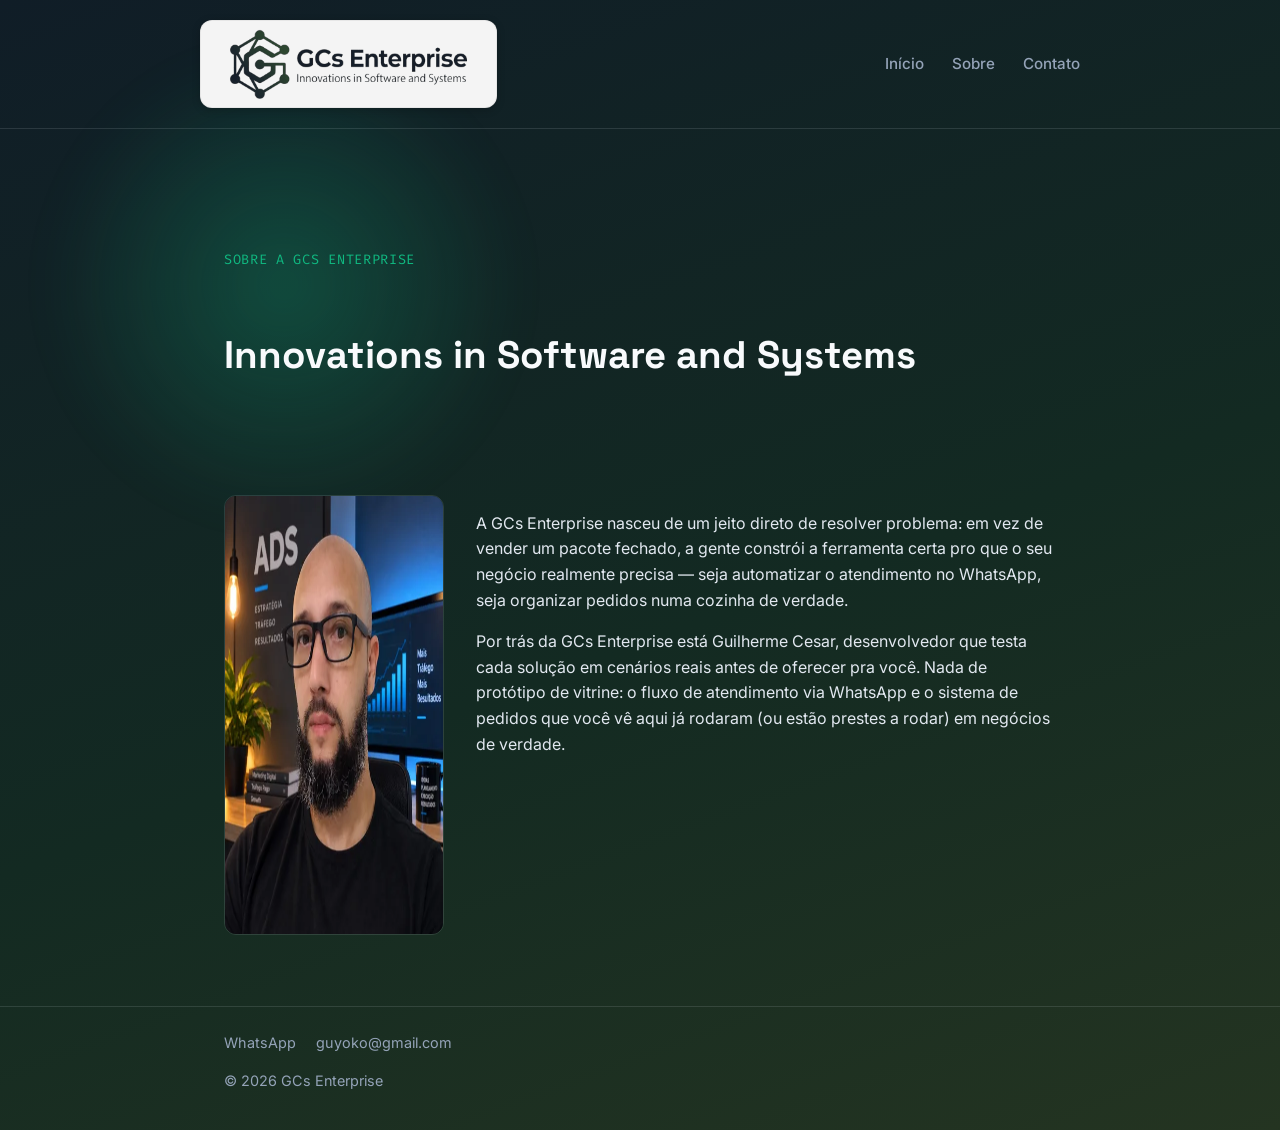
==== sobre.html @ acf6d9ed "Troca foto de perfil na pagina Sobre - Substitui imagemM.png pela nova foto (NovaFotoSite), sem a   " ====
<!DOCTYPE html>
<html lang="pt-BR">
<head>
  <meta charset="UTF-8">
  <meta name="viewport" content="width=device-width, initial-scale=1.0">
  <meta name="description" content="Sobre a GCs Enterprise: software e automação sob medida, feitos por quem testa em negócios reais.">
  <meta property="og:title" content="Sobre — GCs Enterprise">
  <meta property="og:description" content="Software e automação sob medida, feitos por quem testa em negócios reais.">
  <meta property="og:image" content="social-preview.jpg">
  <meta property="og:type" content="website">
  <meta name="twitter:card" content="summary_large_image">
  <link rel="icon" href="logo-icon.png" type="image/png">
  <title>Sobre — GCs Enterprise</title>
  <link rel="stylesheet" href="style.css">
</head>
<body>
  <header class="site-header">
    <div class="container nav-bar">
      <a href="index.html" class="logo" aria-label="GCs Enterprise — Início">
        <img src="logo-header.png" alt="GCs Enterprise" class="logo-mark" width="400" height="108" fetchpriority="high">
      </a>
      <button type="button" class="nav-toggle" id="navToggle" aria-expanded="false" aria-controls="mainNav" aria-label="Abrir menu">
        <span></span><span></span><span></span>
      </button>
      <nav class="main-nav" id="mainNav">
        <a href="index.html">Início</a>
        <a href="sobre.html">Sobre</a>
        <a href="index.html#contato">Contato</a>
      </nav>
    </div>
  </header>

  <main class="container">
    <section class="hero">
      <p class="eyebrow">Sobre a GCs Enterprise</p>
      <h1>Innovations in Software and Systems</h1>
    </section>

    <section class="about-layout reveal">
      <picture>
        <source srcset="imagemM.webp" type="image/webp">
        <img src="imagemM.png" alt="Foto de Guilherme Cesar, fundador da GCs Enterprise" class="profile-photo" width="440" height="440">
      </picture>
      <div class="about-text">
        <p>
          A GCs Enterprise nasceu de um jeito direto de resolver problema: em vez de vender
          um pacote fechado, a gente constrói a ferramenta certa pro que o seu negócio
          realmente precisa — seja automatizar o atendimento no WhatsApp, seja organizar
          pedidos numa cozinha de verdade.
        </p>
        <p>
          Por trás da GCs Enterprise está Guilherme Cesar, desenvolvedor que testa cada
          solução em cenários reais antes de oferecer pra você. Nada de protótipo de
          vitrine: o fluxo de atendimento via WhatsApp e o sistema de pedidos que você vê
          aqui já rodaram (ou estão prestes a rodar) em negócios de verdade.
        </p>
      </div>
    </section>
  </main>

  <footer class="site-footer">
    <div class="container">
      <a href="https://wa.me/5511976035867" target="_blank" rel="noopener">WhatsApp</a>
      <a href="mailto:guyoko@gmail.com">guyoko@gmail.com</a>
      <p>&copy; 2026 GCs Enterprise</p>
    </div>
  </footer>

  <script src="scripts.js" defer></script>
</body>
</html>
---- style.css ----
@charset "UTF-8";
@import url('https://fonts.googleapis.com/css2?family=Inter:wght@400;500;600;700&family=Space+Grotesk:wght@500;600;700&family=Fira+Code:wght@400;500&display=swap');

:root {
  --bg-grad-start: #101d27;
  --bg-grad-mid: #132a22;
  --bg-grad-end: #243421;
  --bg-card: rgba(22, 33, 62, 0.55);
  --border: rgba(226, 232, 240, 0.12);
  --text: #e2e8f0;
  --text-muted: #94a3b8;
  --heading: #f8fafc;
  --accent: #10b981;
  --accent-soft: rgba(16, 185, 129, 0.12);
}

* {
  box-sizing: border-box;
}

body {
  margin: 0;
  min-height: 100vh;
  background: linear-gradient(160deg, var(--bg-grad-start) 0%, var(--bg-grad-mid) 55%, var(--bg-grad-end) 100%);
  color: var(--text);
  font-family: "Inter", system-ui, -apple-system, sans-serif;
  line-height: 1.6;
}

h1, h2, h3, h4 {
  font-family: "Space Grotesk", "Inter", sans-serif;
  line-height: 1.25;
  color: var(--heading);
}

a {
  color: var(--accent);
}

.container {
  max-width: 880px;
  margin: 0 auto;
  padding: 0 24px;
}

/* header / nav */
.site-header {
  position: relative;
  border-bottom: 1px solid var(--border);
}

.nav-bar {
  display: flex;
  flex-wrap: wrap;
  justify-content: space-between;
  align-items: center;
  gap: 12px;
  padding: 20px 0;
}

.logo {
  display: inline-flex;
  align-items: center;
  background: #f4f4f4;
  border: 1px solid rgba(0, 0, 0, 0.06);
  border-radius: 12px;
  padding: 8px 18px;
  box-shadow: 0 2px 8px rgba(0, 0, 0, 0.2);
  text-decoration: none;
  transition: transform 0.2s ease;
}

.logo:hover,
.logo:focus-visible {
  transform: translateY(-1px);
  outline: none;
}

.logo-mark {
  display: block;
  height: 70px;
  width: auto;
}

.nav-toggle {
  display: none;
  flex-direction: column;
  justify-content: center;
  align-items: center;
  gap: 5px;
  width: 40px;
  height: 40px;
  background: transparent;
  border: 1px solid var(--border);
  border-radius: 8px;
  cursor: pointer;
  padding: 0;
}

.nav-toggle span {
  display: block;
  height: 2px;
  width: 18px;
  background: var(--text);
  transition: transform 0.25s ease, opacity 0.25s ease;
}

.nav-toggle.open span:nth-child(1) {
  transform: translateY(7px) rotate(45deg);
}

.nav-toggle.open span:nth-child(2) {
  opacity: 0;
}

.nav-toggle.open span:nth-child(3) {
  transform: translateY(-7px) rotate(-45deg);
}

.main-nav a {
  color: var(--text-muted);
  text-decoration: none;
  margin-left: 24px;
  font-weight: 500;
  font-size: 0.95rem;
  position: relative;
  transition: color 0.2s;
}

.main-nav a:first-child {
  margin-left: 0;
}

.main-nav a::after {
  content: "";
  position: absolute;
  left: 0;
  right: 100%;
  bottom: -4px;
  height: 2px;
  background: var(--accent);
  transition: right 0.25s ease;
}

.main-nav a:hover,
.main-nav a:focus-visible {
  color: var(--accent);
  outline: none;
}

.main-nav a:hover::after,
.main-nav a:focus-visible::after {
  right: 0;
}

/* hero */
.hero {
  position: relative;
  display: flex;
  align-items: center;
  flex-wrap: wrap;
  gap: 48px;
  padding: 64px 0 40px;
}

.hero::before {
  content: "";
  position: absolute;
  top: -140px;
  left: -180px;
  width: 480px;
  height: 480px;
  background: radial-gradient(circle, rgba(16, 185, 129, 0.28), transparent 70%);
  filter: blur(20px);
  pointer-events: none;
  z-index: -1;
  animation: pulseGlow 8s ease-in-out infinite;
}

.hero-content {
  flex: 1 1 420px;
  min-width: 280px;
}

.hero-visual {
  flex: 1 1 280px;
  min-width: 260px;
  display: flex;
  flex-direction: column;
  align-items: center;
  gap: 14px;
}

.hero .eyebrow {
  font-family: "Fira Code", monospace;
  color: var(--accent);
  font-size: 0.85rem;
  letter-spacing: 0.05em;
  text-transform: uppercase;
  margin: 0 0 12px;
}

.hero h1 {
  font-size: 2.4rem;
  margin: 0 0 20px;
}

.hero p.lead {
  font-size: 1.1rem;
  color: var(--text-muted);
  max-width: 640px;
}

.hero-cta {
  margin-top: 28px;
  display: flex;
  flex-wrap: wrap;
  gap: 12px;
}

.hero .eyebrow,
.hero h1,
.hero p.lead,
.hero-cta {
  opacity: 0;
  animation: fadeInUp 0.7s ease forwards;
}

.hero .eyebrow { animation-delay: 0s; }
.hero h1 { animation-delay: 0.12s; }
.hero p.lead { animation-delay: 0.24s; }
.hero-cta { animation-delay: 0.36s; }

/* hero phone mockup */
.phone-mockup {
  width: 100%;
  max-width: 300px;
  background: #0b141a;
  border: 1px solid var(--border);
  border-radius: 20px;
  overflow: hidden;
  box-shadow: 0 24px 48px -20px rgba(0, 0, 0, 0.5);
}

.phone-header {
  display: flex;
  align-items: center;
  gap: 10px;
  padding: 14px 16px;
  background: #202c33;
  border-bottom: 1px solid rgba(255, 255, 255, 0.06);
}

.phone-avatar {
  flex: none;
  width: 36px;
  height: 36px;
  display: flex;
  align-items: center;
  justify-content: center;
  font-size: 1.2rem;
  background: var(--accent-soft);
  border-radius: 50%;
}

.phone-header-text {
  display: flex;
  flex-direction: column;
  line-height: 1.3;
}

.phone-header-text strong {
  font-size: 0.9rem;
  color: var(--heading);
}

.phone-status {
  font-size: 0.75rem;
  color: var(--accent);
}

.phone-status::before {
  content: "";
  display: inline-block;
  width: 6px;
  height: 6px;
  margin-right: 5px;
  border-radius: 50%;
  background: var(--accent);
  animation: pulseDot 1.8s ease-in-out infinite;
}

.phone-chat {
  position: relative;
  height: 260px;
  padding: 16px;
  background-image: radial-gradient(rgba(255, 255, 255, 0.04) 1px, transparent 1px);
  background-size: 14px 14px;
  overflow: hidden;
}

.chat-bubble {
  position: absolute;
  left: 0;
  right: auto;
  max-width: 80%;
  padding: 8px 12px;
  border-radius: 10px;
  font-size: 0.78rem;
  line-height: 1.4;
  opacity: 0;
  transform: translateY(8px);
  animation-duration: 10s;
  animation-iteration-count: infinite;
  animation-timing-function: ease;
}

.chat-in {
  background: #202c33;
  color: var(--text);
  border-top-left-radius: 2px;
}

.chat-out {
  left: auto;
  right: 0;
  background: var(--accent);
  color: #06231a;
  font-weight: 500;
  border-top-right-radius: 2px;
}

.chat-typing {
  position: absolute;
  left: auto;
  right: 0;
  display: flex;
  gap: 4px;
  padding: 10px 12px;
  background: var(--accent);
  border-radius: 10px;
  border-top-right-radius: 2px;
  opacity: 0;
  animation-duration: 10s;
  animation-iteration-count: infinite;
  animation-timing-function: ease;
}

.chat-typing span {
  width: 5px;
  height: 5px;
  border-radius: 50%;
  background: #06231a;
  animation: typingDot 1s ease-in-out infinite;
}

.chat-typing span:nth-child(2) { animation-delay: 0.15s; }
.chat-typing span:nth-child(3) { animation-delay: 0.3s; }

.bubble-1 { top: 0; animation-name: bubbleIn1; }
.typing-1 { top: 54px; animation-name: typingPulse1; }
.bubble-2 { top: 54px; animation-name: bubbleIn2; }
.bubble-3 { top: 128px; animation-name: bubbleIn3; }
.typing-2 { top: 182px; animation-name: typingPulse2; }
.bubble-4 { top: 182px; animation-name: bubbleIn4; }

.hero-visual-badge {
  font-family: "Fira Code", monospace;
  font-size: 0.75rem;
  color: var(--accent);
  background: var(--accent-soft);
  padding: 6px 14px;
  border-radius: 20px;
}

@keyframes pulseGlow {
  0%, 100% { transform: scale(1); opacity: 0.7; }
  50% { transform: scale(1.15); opacity: 1; }
}

@keyframes pulseDot {
  0%, 100% { opacity: 0.5; transform: scale(0.85); }
  50% { opacity: 1; transform: scale(1); }
}

@keyframes typingDot {
  0%, 60%, 100% { opacity: 0.4; transform: translateY(0); }
  30% { opacity: 1; transform: translateY(-3px); }
}

@keyframes bubbleIn1 {
  0%, 100% { opacity: 0; transform: translateY(8px); }
  4% { opacity: 1; transform: translateY(0); }
  92% { opacity: 1; transform: translateY(0); }
  97% { opacity: 0; }
}

@keyframes typingPulse1 {
  0%, 16%, 100% { opacity: 0; }
  20%, 30% { opacity: 1; }
  34% { opacity: 0; }
}

@keyframes bubbleIn2 {
  0%, 32%, 100% { opacity: 0; transform: translateY(8px); }
  36% { opacity: 1; transform: translateY(0); }
  92% { opacity: 1; transform: translateY(0); }
  97% { opacity: 0; }
}

@keyframes bubbleIn3 {
  0%, 44%, 100% { opacity: 0; transform: translateY(8px); }
  48% { opacity: 1; transform: translateY(0); }
  92% { opacity: 1; transform: translateY(0); }
  97% { opacity: 0; }
}

@keyframes typingPulse2 {
  0%, 60%, 100% { opacity: 0; }
  64%, 74% { opacity: 1; }
  78% { opacity: 0; }
}

@keyframes bubbleIn4 {
  0%, 76%, 100% { opacity: 0; transform: translateY(8px); }
  80% { opacity: 1; transform: translateY(0); }
  94% { opacity: 1; transform: translateY(0); }
  98% { opacity: 0; }
}

/* sections */
section {
  margin: 56px 0;
}

section > h2 {
  font-size: 1.6rem;
  margin-bottom: 12px;
}

.section-intro {
  color: var(--text-muted);
  max-width: 560px;
  margin: 0 0 28px;
}

/* servicos em destaque */
.projetos-destaque {
  padding: 40px 32px;
  border-radius: 18px;
  border: 1px solid var(--border);
  background: linear-gradient(135deg, rgba(16, 185, 129, 0.1), rgba(107, 122, 62, 0.1));
}

.projetos-destaque .eyebrow {
  font-family: "Fira Code", monospace;
  color: var(--accent);
  font-size: 0.85rem;
  letter-spacing: 0.05em;
  text-transform: uppercase;
  margin: 0 0 10px;
}

/* cards de servico */
.projects-grid {
  display: grid;
  grid-template-columns: repeat(auto-fit, minmax(260px, 1fr));
  gap: 20px;
}

.project-card {
  background: var(--bg-card);
  backdrop-filter: blur(10px);
  -webkit-backdrop-filter: blur(10px);
  border: 1px solid var(--border);
  border-radius: 10px;
  padding: 24px;
  display: flex;
  flex-direction: column;
  transition: transform 0.3s ease, border-color 0.3s ease, box-shadow 0.3s ease;
}

.project-card:hover {
  transform: translateY(-6px);
  border-color: var(--accent);
  box-shadow: 0 16px 32px -16px rgba(16, 185, 129, 0.4);
}

.project-card.reveal {
  transition: opacity 0.6s ease, transform 0.4s ease, border-color 0.3s ease, box-shadow 0.3s ease;
}

.project-card h3 {
  margin: 0 0 6px;
  font-size: 1.2rem;
}

.project-card .status {
  font-size: 0.8rem;
  color: var(--text-muted);
  margin: 0 0 12px;
}

.tags {
  display: flex;
  flex-wrap: wrap;
  gap: 8px;
  margin: 0 0 16px;
}

.tag {
  font-family: "Fira Code", monospace;
  font-size: 0.75rem;
  background: var(--accent-soft);
  color: var(--accent);
  padding: 4px 8px;
  border-radius: 4px;
}

.project-card p {
  color: var(--text-muted);
  margin: 0 0 16px;
}

.card-actions {
  display: flex;
  flex-wrap: wrap;
  gap: 10px;
  margin-top: auto;
}

/* buttons */
.btn-primary,
.btn-secondary,
.case-cta {
  display: inline-block;
  font-weight: 600;
  text-decoration: none;
  padding: 10px 18px;
  border-radius: 6px;
  font-size: 0.95rem;
  transition: transform 0.2s ease, background 0.2s ease, border-color 0.2s ease, color 0.2s ease;
}

.btn-primary,
.case-cta {
  background: var(--accent);
  color: #0f172a;
}

.btn-primary:hover,
.btn-primary:focus-visible,
.case-cta:hover,
.case-cta:focus-visible {
  background: #0ea371;
  transform: translateY(-2px);
  outline: none;
}

.btn-secondary {
  background: transparent;
  color: var(--text);
  border: 1px solid var(--border);
}

.btn-secondary:hover,
.btn-secondary:focus-visible {
  border-color: var(--accent);
  color: var(--accent);
  transform: translateY(-2px);
  outline: none;
}

/* preco / promocao */
.price-badge {
  display: inline-block;
  font-family: "Fira Code", monospace;
  font-size: 0.75rem;
  color: var(--accent);
  background: var(--accent-soft);
  padding: 4px 10px;
  border-radius: 4px;
  margin: 0 0 12px;
}

.price-block {
  display: flex;
  align-items: baseline;
  gap: 12px;
  margin: 0 0 20px;
  flex-wrap: wrap;
}

.price-old {
  color: var(--text-muted);
  text-decoration: line-through;
  font-size: 1.1rem;
}

.price-new {
  font-family: "Space Grotesk", sans-serif;
  color: var(--heading);
  font-size: 2.2rem;
  font-weight: 700;
}

/* contato */
.contato-card {
  border-radius: 18px;
  padding: 48px 32px;
  text-align: center;
  border: 1px solid var(--border);
  background: linear-gradient(135deg, rgba(16, 185, 129, 0.15), rgba(107, 122, 62, 0.15));
}

.contato-card .eyebrow {
  font-family: "Fira Code", monospace;
  color: var(--accent);
  font-size: 0.85rem;
  letter-spacing: 0.05em;
  text-transform: uppercase;
  margin: 0 0 10px;
}

.contato-card h2 {
  font-size: 2rem;
  margin: 0 0 12px;
}

.contato-card .section-intro {
  margin: 0 auto 28px;
}

.contato-links {
  display: flex;
  gap: 16px;
  flex-wrap: wrap;
  justify-content: center;
}

/* sobre */
.about-layout {
  display: flex;
  gap: 32px;
  flex-wrap: wrap;
  align-items: flex-start;
}

.profile-photo {
  width: 220px;
  max-width: 100%;
  border-radius: 12px;
  border: 1px solid var(--border);
}

.about-text {
  flex: 1;
  min-width: 260px;
}

/* paginas de servico */
.breadcrumb {
  display: inline-block;
  font-size: 0.9rem;
  color: var(--text-muted);
  text-decoration: none;
  margin-bottom: 24px;
}

.breadcrumb:hover,
.breadcrumb:focus-visible {
  color: var(--accent);
}

.case-header h1 {
  font-size: 2rem;
  margin: 0 0 8px;
}

.case-header .status {
  font-size: 0.85rem;
  color: var(--text-muted);
  margin: 0 0 16px;
}

.case-cta {
  margin: 4px 0 12px;
}

.case-section {
  margin: 32px 0;
}

.case-label {
  font-family: "Fira Code", monospace;
  text-transform: uppercase;
  letter-spacing: 0.05em;
  font-size: 0.8rem;
  font-weight: 500;
  color: var(--accent);
  margin: 0 0 8px;
}

/* carousel */
.carousel {
  position: relative;
  border-radius: 14px;
  overflow: hidden;
  border: 1px solid var(--border);
  background: var(--bg-card);
}

.carousel-track {
  display: flex;
  overflow-x: auto;
  scroll-snap-type: x mandatory;
  scrollbar-width: none;
}

.carousel-track::-webkit-scrollbar {
  display: none;
}

.carousel-slide {
  flex: 0 0 100%;
  scroll-snap-align: center;
  margin: 0;
}

.carousel-slide img {
  display: block;
  width: 100%;
  height: auto;
}

.carousel-slide figcaption {
  padding: 12px 16px;
  font-size: 0.85rem;
  color: var(--text-muted);
  text-align: center;
}

.carousel-btn {
  position: absolute;
  top: 42%;
  transform: translateY(-50%);
  background: rgba(15, 23, 42, 0.65);
  color: #ffffff;
  border: 1px solid var(--border);
  width: 36px;
  height: 36px;
  border-radius: 50%;
  font-size: 1.3rem;
  line-height: 1;
  cursor: pointer;
  display: flex;
  align-items: center;
  justify-content: center;
  transition: background 0.2s ease, color 0.2s ease;
}

.carousel-btn:hover,
.carousel-btn:focus-visible {
  background: var(--accent);
  color: #0f172a;
  outline: none;
}

.carousel-prev {
  left: 12px;
}

.carousel-next {
  right: 12px;
}

.carousel-dots {
  display: flex;
  justify-content: center;
  gap: 8px;
  padding: 4px 0 16px;
}

.carousel-dot {
  width: 8px;
  height: 8px;
  border-radius: 50%;
  background: var(--border);
  border: none;
  padding: 0;
  cursor: pointer;
  transition: background 0.2s ease, transform 0.2s ease;
}

.carousel-dot.active {
  background: var(--accent);
  transform: scale(1.3);
}

/* footer */
.site-footer {
  border-top: 1px solid var(--border);
  margin-top: 64px;
  padding: 24px 0;
  color: var(--text-muted);
  font-size: 0.9rem;
}

.site-footer a {
  color: var(--text-muted);
  margin-right: 16px;
  text-decoration: none;
}

.site-footer a:hover,
.site-footer a:focus-visible {
  color: var(--accent);
}

/* scroll reveal */
.reveal {
  opacity: 0;
  transform: translateY(24px);
  transition: opacity 0.6s ease, transform 0.6s ease;
}

.reveal.is-visible {
  opacity: 1;
  transform: translateY(0);
}

.projects-grid .project-card:nth-child(2) {
  transition-delay: 0.1s;
}

.projects-grid .project-card:nth-child(3) {
  transition-delay: 0.2s;
}

.projects-grid .project-card:nth-child(4) {
  transition-delay: 0.3s;
}

/* animations */
@keyframes fadeInUp {
  from {
    opacity: 0;
    transform: translateY(20px);
  }
  to {
    opacity: 1;
    transform: translateY(0);
  }
}

@media (prefers-reduced-motion: reduce) {
  * {
    animation: none !important;
    transition: none !important;
  }
}

@media (max-width: 600px) {
  .hero {
    flex-direction: column;
    align-items: stretch;
    gap: 32px;
  }

  .hero::before {
    width: 300px;
    height: 300px;
    top: -100px;
    left: -100px;
  }

  .hero-visual {
    align-items: center;
  }

  .phone-mockup {
    max-width: 320px;
  }

  .hero h1 {
    font-size: 1.9rem;
  }

  .nav-toggle {
    display: flex;
  }

  .main-nav {
    display: none;
    flex: 0 0 100%;
    flex-direction: column;
    gap: 4px;
    padding: 8px 0 4px;
  }

  .main-nav.open {
    display: flex;
  }

  .main-nav a {
    margin-left: 0;
    padding: 12px 0;
    border-bottom: 1px solid var(--border);
  }

  .main-nav a:last-child {
    border-bottom: none;
  }

  .main-nav a::after {
    display: none;
  }

  .about-layout {
    flex-direction: column;
  }

  .projetos-destaque,
  .contato-card {
    padding: 28px 20px;
  }

  .logo-mark {
    height: 54px;
  }

  .logo {
    padding: 6px 12px;
  }
}
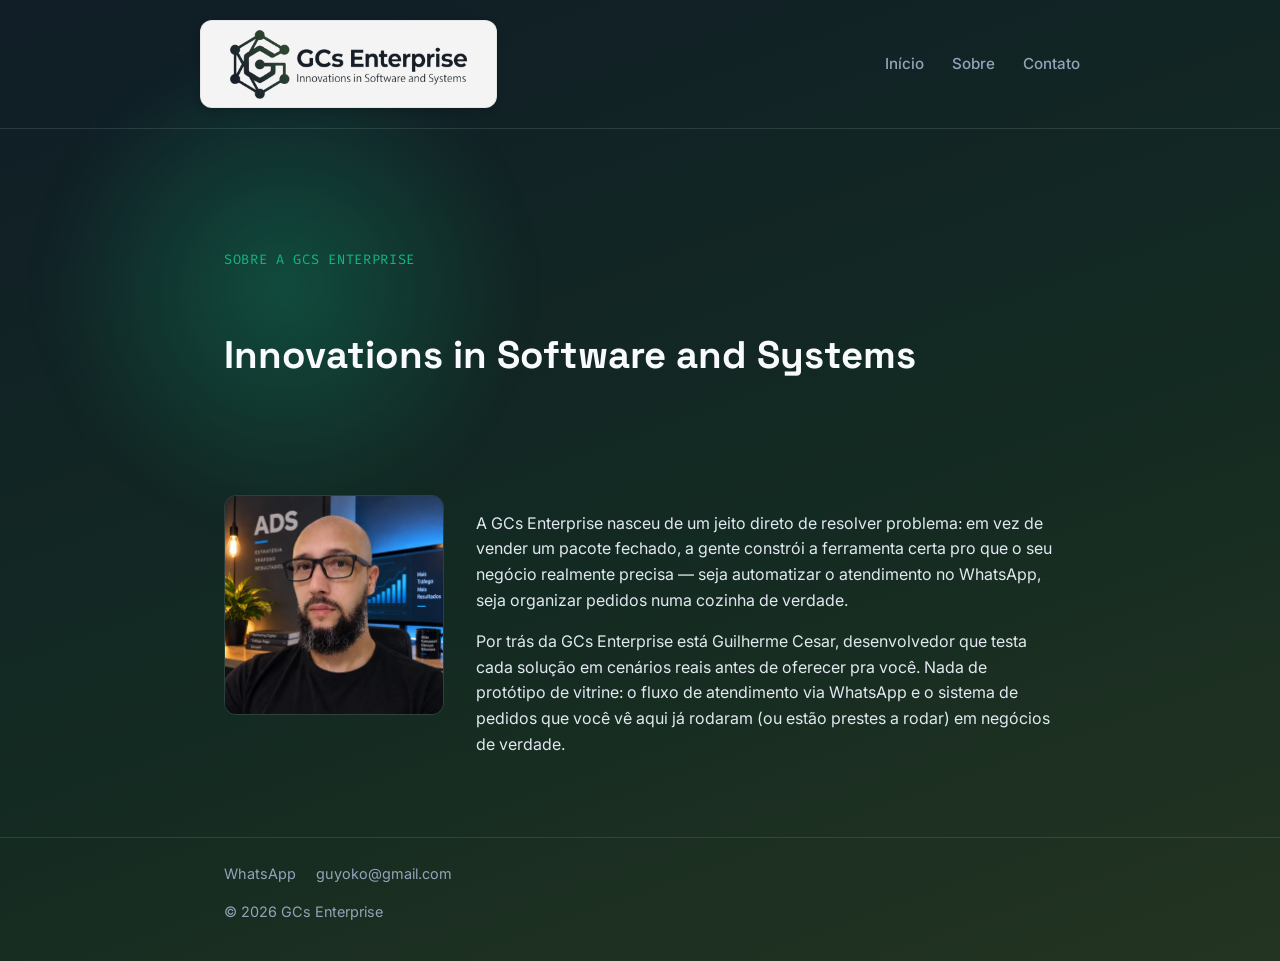
==== commit 3d23e432: "Aponta WhatsApp para o numero Business e demo para gcsatendimento.com - wa.me passa de 5511976035867" ====
--- a/sobre.html
+++ b/sobre.html
@@ -60,7 +60,7 @@
 
   <footer class="site-footer">
     <div class="container">
-      <a href="https://wa.me/5511976035867" target="_blank" rel="noopener">WhatsApp</a>
+      <a href="https://wa.me/5515996978189" target="_blank" rel="noopener">WhatsApp</a>
       <a href="mailto:guyoko@gmail.com">guyoko@gmail.com</a>
       <p>&copy; 2026 GCs Enterprise</p>
     </div>
--- a/style.css
+++ b/style.css
@@ -466,9 +466,13 @@
   display: grid;
   grid-template-columns: repeat(auto-fit, minmax(260px, 1fr));
   gap: 20px;
+  counter-reset: project-count;
 }
 
 .project-card {
+  position: relative;
+  overflow: hidden;
+  counter-increment: project-count;
   background: var(--bg-card);
   backdrop-filter: blur(10px);
   -webkit-backdrop-filter: blur(10px);
@@ -480,6 +484,31 @@
   transition: transform 0.3s ease, border-color 0.3s ease, box-shadow 0.3s ease;
 }
 
+.project-card::before {
+  content: "0" counter(project-count);
+  position: absolute;
+  top: 20px;
+  right: 20px;
+  font-family: "Fira Code", monospace;
+  font-size: 0.75rem;
+  color: var(--text-muted);
+  opacity: 0.5;
+}
+
+.project-card::after {
+  content: "";
+  position: absolute;
+  inset: 0;
+  background: radial-gradient(280px circle at var(--x, 50%) var(--y, 50%), rgba(16, 185, 129, 0.14), transparent 70%);
+  opacity: 0;
+  transition: opacity 0.3s ease;
+  pointer-events: none;
+}
+
+.project-card:hover::after {
+  opacity: 1;
+}
+
 .project-card:hover {
   transform: translateY(-6px);
   border-color: var(--accent);
@@ -490,15 +519,71 @@
   transition: opacity 0.6s ease, transform 0.4s ease, border-color 0.3s ease, box-shadow 0.3s ease;
 }
 
+.project-icon {
+  display: inline-flex;
+  align-items: center;
+  justify-content: center;
+  width: 44px;
+  height: 44px;
+  font-size: 1.4rem;
+  background: var(--accent-soft);
+  border-radius: 10px;
+  margin: 0 0 16px;
+}
+
 .project-card h3 {
   margin: 0 0 6px;
   font-size: 1.2rem;
+  padding-right: 32px;
 }
 
 .project-card .status {
+  display: flex;
+  align-items: baseline;
+  gap: 8px;
   font-size: 0.8rem;
   color: var(--text-muted);
   margin: 0 0 12px;
+}
+
+.status-dot {
+  display: inline-block;
+  width: 7px;
+  height: 7px;
+  border-radius: 50%;
+  background: var(--accent);
+  box-shadow: 0 0 0 3px var(--accent-soft);
+}
+
+.status-old {
+  text-decoration: line-through;
+  opacity: 0.7;
+}
+
+.project-card-featured .status {
+  font-family: "Space Grotesk", sans-serif;
+  font-size: 1.1rem;
+  font-weight: 700;
+  color: var(--heading);
+}
+
+.project-card-featured {
+  padding-top: 46px;
+}
+
+.ribbon {
+  position: absolute;
+  top: 18px;
+  left: -8px;
+  background: var(--accent);
+  color: #06231a;
+  font-family: "Fira Code", monospace;
+  font-size: 0.7rem;
+  font-weight: 600;
+  letter-spacing: 0.02em;
+  padding: 4px 12px 4px 16px;
+  border-radius: 0 20px 20px 0;
+  box-shadow: 0 4px 10px -4px rgba(0, 0, 0, 0.5);
 }
 
 .tags {
@@ -648,6 +733,7 @@
 
 .profile-photo {
   width: 220px;
+  height: auto;
   max-width: 100%;
   border-radius: 12px;
   border: 1px solid var(--border);
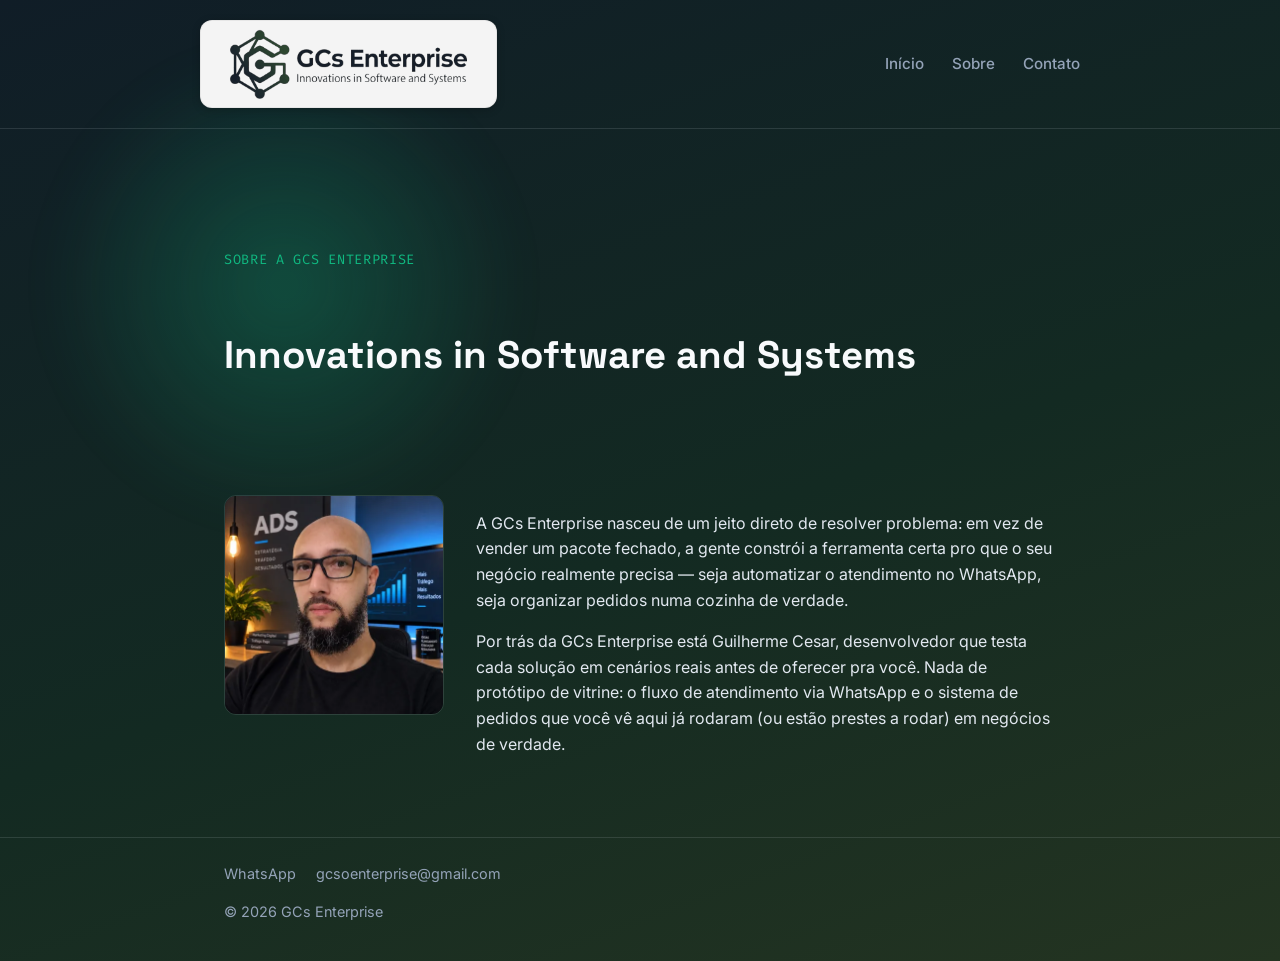
==== commit 9fa0e327: "Troca e-mail de contato do site para gcsoenterprise@gmail.com Co-Authored-By: Claude Opus 5.5 <norep" ====
--- a/sobre.html
+++ b/sobre.html
@@ -61,7 +61,7 @@
   <footer class="site-footer">
     <div class="container">
       <a href="https://wa.me/5515996978189" target="_blank" rel="noopener">WhatsApp</a>
-      <a href="mailto:guyoko@gmail.com">guyoko@gmail.com</a>
+      <a href="mailto:gcsoenterprise@gmail.com">gcsoenterprise@gmail.com</a>
       <p>&copy; 2026 GCs Enterprise</p>
     </div>
   </footer>
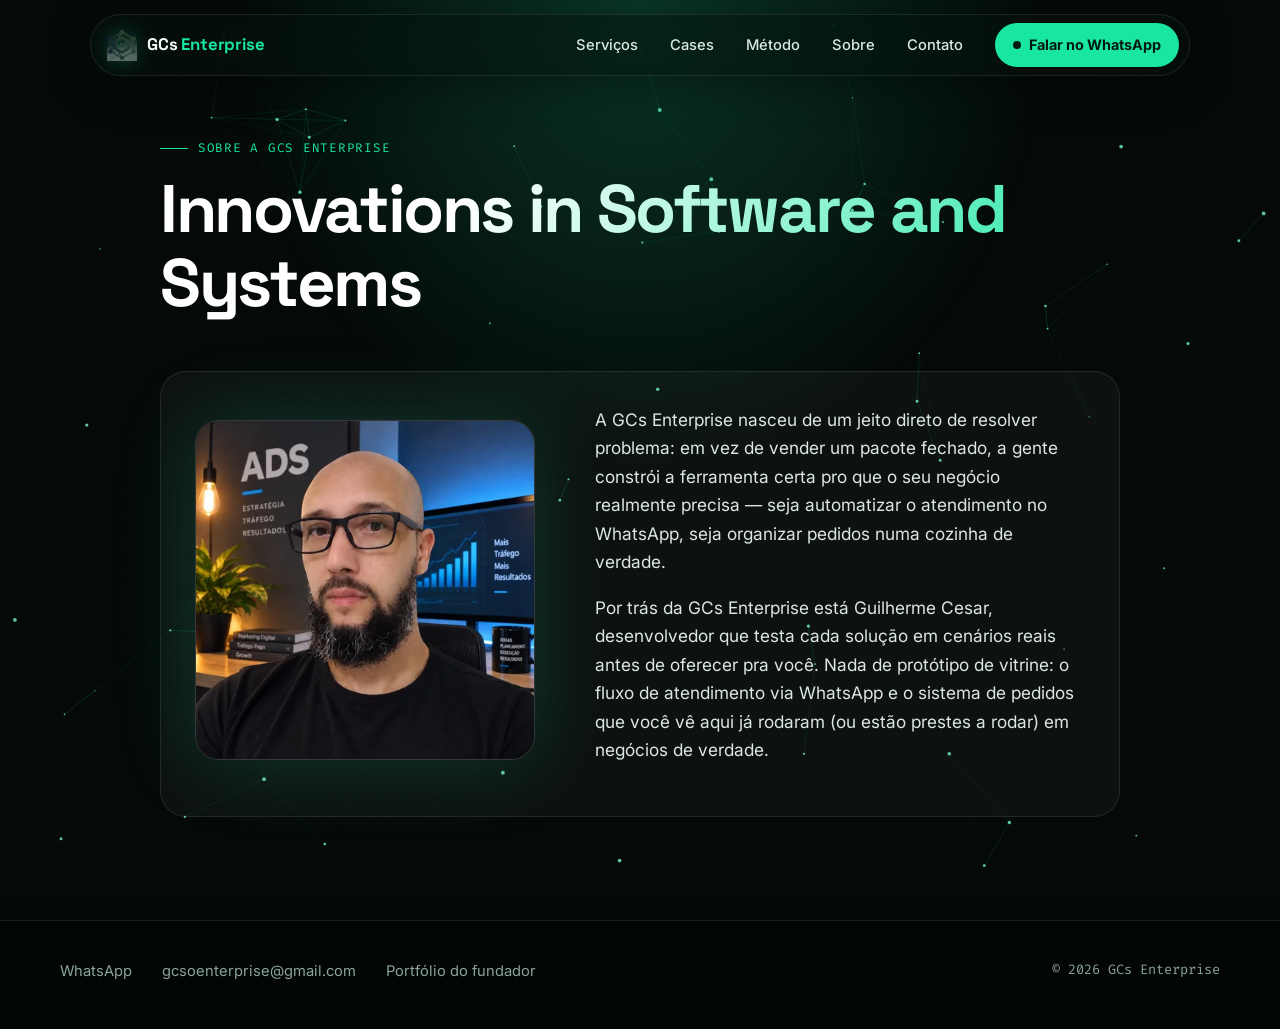
==== commit 9e15cd41: "Redesenha o site GCs Enterprise: visual interativo (rede de particulas, chat animado, galeria arrast" ====
--- a/sobre.html
+++ b/sobre.html
@@ -11,26 +11,38 @@
   <meta name="twitter:card" content="summary_large_image">
   <link rel="icon" href="logo-icon.png" type="image/png">
   <title>Sobre — GCs Enterprise</title>
+  <meta name="theme-color" content="#040908">
+  <link rel="preconnect" href="https://fonts.googleapis.com">
+  <link rel="preconnect" href="https://fonts.gstatic.com" crossorigin>
+  <link href="https://fonts.googleapis.com/css2?family=Fira+Code:wght@400;500&family=Inter:wght@400;500;600;700&family=Space+Grotesk:wght@500;600;700&display=swap" rel="stylesheet">
   <link rel="stylesheet" href="style.css">
 </head>
 <body>
+  <a class="skip" href="#main">Pular para o conteúdo</a>
+  <div class="progress" aria-hidden="true"></div>
+  <canvas id="fx" aria-hidden="true"></canvas>
+  <div class="cursor-ring" aria-hidden="true"></div><div class="cursor-dot" aria-hidden="true"></div>
+
   <header class="site-header">
-    <div class="container nav-bar">
+    <div class="nav-bar">
       <a href="index.html" class="logo" aria-label="GCs Enterprise — Início">
-        <img src="logo-header.png" alt="GCs Enterprise" class="logo-mark" width="400" height="108" fetchpriority="high">
+        <img src="logo-icon.png" alt="" width="30" height="32"><span>GCs <b>Enterprise</b></span>
       </a>
+      <nav class="main-nav" id="mainNav" aria-label="Principal">
+        <a href="index.html#servicos">Serviços</a>
+        <a href="index.html#cases">Cases</a>
+        <a href="index.html#metodo">Método</a>
+        <a href="sobre.html">Sobre</a>
+        <a href="index.html#contato">Contato</a>
+      </nav>
+      <a href="https://wa.me/5515996978189" target="_blank" rel="noopener" class="nav-cta">Falar no WhatsApp</a>
       <button type="button" class="nav-toggle" id="navToggle" aria-expanded="false" aria-controls="mainNav" aria-label="Abrir menu">
         <span></span><span></span><span></span>
       </button>
-      <nav class="main-nav" id="mainNav">
-        <a href="index.html">Início</a>
-        <a href="sobre.html">Sobre</a>
-        <a href="index.html#contato">Contato</a>
-      </nav>
     </div>
   </header>
 
-  <main class="container">
+  <main class="container" id="main">
     <section class="hero">
       <p class="eyebrow">Sobre a GCs Enterprise</p>
       <h1>Innovations in Software and Systems</h1>
@@ -62,6 +74,7 @@
     <div class="container">
       <a href="https://wa.me/5515996978189" target="_blank" rel="noopener">WhatsApp</a>
       <a href="mailto:gcsoenterprise@gmail.com">gcsoenterprise@gmail.com</a>
+      <a href="https://guilhermecesars.github.io" target="_blank" rel="noopener">Portfólio do fundador</a>
       <p>&copy; 2026 GCs Enterprise</p>
     </div>
   </footer>
--- a/style.css
+++ b/style.css
@@ -1,1021 +1,390 @@
 @charset "UTF-8";
-@import url('https://fonts.googleapis.com/css2?family=Inter:wght@400;500;600;700&family=Space+Grotesk:wght@500;600;700&family=Fira+Code:wght@400;500&display=swap');
+
+/* ==========================================================================
+   GCs Enterprise — v2 "Signal"
+   Dark, emerald/cyan, interactive. Zero dependencies (fonts only).
+   Backup of the previous design: branch backup/pre-redesign-2026-10-16
+   ========================================================================== */
 
 :root {
-  --bg-grad-start: #101d27;
-  --bg-grad-mid: #132a22;
-  --bg-grad-end: #243421;
-  --bg-card: rgba(22, 33, 62, 0.55);
-  --border: rgba(226, 232, 240, 0.12);
-  --text: #e2e8f0;
-  --text-muted: #94a3b8;
-  --heading: #f8fafc;
-  --accent: #10b981;
-  --accent-soft: rgba(16, 185, 129, 0.12);
-}
-
-* {
-  box-sizing: border-box;
-}
+  --bg: #040908;
+  --bg-2: #07110f;
+  --panel: rgba(255, 255, 255, 0.035);
+  --panel-2: rgba(255, 255, 255, 0.06);
+  --line: rgba(255, 255, 255, 0.09);
+  --line-2: rgba(255, 255, 255, 0.16);
+  --text: #dbe7e3;
+  --muted: #8aa39b;
+  --heading: #f4fbf8;
+  --em: #19e6a2;
+  --em-2: #0fb87d;
+  --cy: #22d3ee;
+  --lime: #b6f542;
+  --gold: #fbbf24;
+  --violet: #8b5cf6;
+  --radius: 22px;
+  --display: "Space Grotesk", "Inter", system-ui, sans-serif;
+  --body: "Inter", system-ui, -apple-system, "Segoe UI", sans-serif;
+  --mono: "Fira Code", ui-monospace, SFMono-Regular, Menlo, monospace;
+  --ease: cubic-bezier(0.22, 1, 0.36, 1);
+}
+
+*,
+*::before,
+*::after { box-sizing: border-box; }
+
+html { scroll-behavior: smooth; scroll-padding-top: 90px; -webkit-text-size-adjust: 100%; }
 
 body {
   margin: 0;
   min-height: 100vh;
-  background: linear-gradient(160deg, var(--bg-grad-start) 0%, var(--bg-grad-mid) 55%, var(--bg-grad-end) 100%);
+  background: var(--bg);
   color: var(--text);
-  font-family: "Inter", system-ui, -apple-system, sans-serif;
-  line-height: 1.6;
-}
-
-h1, h2, h3, h4 {
-  font-family: "Space Grotesk", "Inter", sans-serif;
-  line-height: 1.25;
-  color: var(--heading);
-}
-
-a {
-  color: var(--accent);
-}
-
-.container {
-  max-width: 880px;
-  margin: 0 auto;
-  padding: 0 24px;
-}
-
-/* header / nav */
-.site-header {
-  position: relative;
-  border-bottom: 1px solid var(--border);
-}
-
-.nav-bar {
-  display: flex;
-  flex-wrap: wrap;
-  justify-content: space-between;
-  align-items: center;
-  gap: 12px;
-  padding: 20px 0;
-}
-
-.logo {
-  display: inline-flex;
-  align-items: center;
-  background: #f4f4f4;
-  border: 1px solid rgba(0, 0, 0, 0.06);
-  border-radius: 12px;
-  padding: 8px 18px;
-  box-shadow: 0 2px 8px rgba(0, 0, 0, 0.2);
-  text-decoration: none;
-  transition: transform 0.2s ease;
-}
-
-.logo:hover,
-.logo:focus-visible {
-  transform: translateY(-1px);
-  outline: none;
-}
-
-.logo-mark {
-  display: block;
-  height: 70px;
-  width: auto;
-}
-
-.nav-toggle {
-  display: none;
-  flex-direction: column;
-  justify-content: center;
-  align-items: center;
-  gap: 5px;
-  width: 40px;
-  height: 40px;
-  background: transparent;
-  border: 1px solid var(--border);
-  border-radius: 8px;
-  cursor: pointer;
-  padding: 0;
-}
-
-.nav-toggle span {
-  display: block;
-  height: 2px;
-  width: 18px;
-  background: var(--text);
-  transition: transform 0.25s ease, opacity 0.25s ease;
-}
-
-.nav-toggle.open span:nth-child(1) {
-  transform: translateY(7px) rotate(45deg);
-}
-
-.nav-toggle.open span:nth-child(2) {
-  opacity: 0;
-}
-
-.nav-toggle.open span:nth-child(3) {
-  transform: translateY(-7px) rotate(-45deg);
-}
-
-.main-nav a {
-  color: var(--text-muted);
-  text-decoration: none;
-  margin-left: 24px;
-  font-weight: 500;
-  font-size: 0.95rem;
-  position: relative;
-  transition: color 0.2s;
-}
-
-.main-nav a:first-child {
-  margin-left: 0;
-}
-
-.main-nav a::after {
+  font-family: var(--body);
+  line-height: 1.65;
+  overflow-x: hidden;
+  -webkit-font-smoothing: antialiased;
+}
+
+body::after { /* film grain */
   content: "";
-  position: absolute;
-  left: 0;
-  right: 100%;
-  bottom: -4px;
-  height: 2px;
-  background: var(--accent);
-  transition: right 0.25s ease;
-}
-
-.main-nav a:hover,
-.main-nav a:focus-visible {
-  color: var(--accent);
-  outline: none;
-}
-
-.main-nav a:hover::after,
-.main-nav a:focus-visible::after {
-  right: 0;
-}
-
-/* hero */
-.hero {
-  position: relative;
-  display: flex;
-  align-items: center;
-  flex-wrap: wrap;
-  gap: 48px;
-  padding: 64px 0 40px;
-}
-
-.hero::before {
-  content: "";
-  position: absolute;
-  top: -140px;
-  left: -180px;
-  width: 480px;
-  height: 480px;
-  background: radial-gradient(circle, rgba(16, 185, 129, 0.28), transparent 70%);
-  filter: blur(20px);
+  position: fixed;
+  inset: 0;
+  z-index: 90;
   pointer-events: none;
-  z-index: -1;
-  animation: pulseGlow 8s ease-in-out infinite;
-}
-
-.hero-content {
-  flex: 1 1 420px;
-  min-width: 280px;
-}
-
-.hero-visual {
-  flex: 1 1 280px;
-  min-width: 260px;
-  display: flex;
-  flex-direction: column;
-  align-items: center;
-  gap: 14px;
-}
-
-.hero .eyebrow {
-  font-family: "Fira Code", monospace;
-  color: var(--accent);
-  font-size: 0.85rem;
-  letter-spacing: 0.05em;
-  text-transform: uppercase;
-  margin: 0 0 12px;
-}
-
-.hero h1 {
-  font-size: 2.4rem;
-  margin: 0 0 20px;
-}
-
-.hero p.lead {
-  font-size: 1.1rem;
-  color: var(--text-muted);
-  max-width: 640px;
-}
-
-.hero-cta {
-  margin-top: 28px;
-  display: flex;
-  flex-wrap: wrap;
-  gap: 12px;
-}
-
-.hero .eyebrow,
-.hero h1,
-.hero p.lead,
-.hero-cta {
-  opacity: 0;
-  animation: fadeInUp 0.7s ease forwards;
-}
-
-.hero .eyebrow { animation-delay: 0s; }
-.hero h1 { animation-delay: 0.12s; }
-.hero p.lead { animation-delay: 0.24s; }
-.hero-cta { animation-delay: 0.36s; }
-
-/* hero phone mockup */
-.phone-mockup {
-  width: 100%;
-  max-width: 300px;
-  background: #0b141a;
-  border: 1px solid var(--border);
-  border-radius: 20px;
-  overflow: hidden;
-  box-shadow: 0 24px 48px -20px rgba(0, 0, 0, 0.5);
-}
-
-.phone-header {
-  display: flex;
-  align-items: center;
-  gap: 10px;
-  padding: 14px 16px;
-  background: #202c33;
-  border-bottom: 1px solid rgba(255, 255, 255, 0.06);
-}
-
-.phone-avatar {
-  flex: none;
-  width: 36px;
-  height: 36px;
-  display: flex;
-  align-items: center;
-  justify-content: center;
-  font-size: 1.2rem;
-  background: var(--accent-soft);
-  border-radius: 50%;
-}
-
-.phone-header-text {
-  display: flex;
-  flex-direction: column;
-  line-height: 1.3;
-}
-
-.phone-header-text strong {
-  font-size: 0.9rem;
-  color: var(--heading);
-}
-
-.phone-status {
-  font-size: 0.75rem;
-  color: var(--accent);
-}
-
-.phone-status::before {
-  content: "";
-  display: inline-block;
-  width: 6px;
-  height: 6px;
-  margin-right: 5px;
-  border-radius: 50%;
-  background: var(--accent);
-  animation: pulseDot 1.8s ease-in-out infinite;
-}
-
-.phone-chat {
-  position: relative;
-  height: 260px;
-  padding: 16px;
-  background-image: radial-gradient(rgba(255, 255, 255, 0.04) 1px, transparent 1px);
-  background-size: 14px 14px;
-  overflow: hidden;
-}
-
-.chat-bubble {
-  position: absolute;
-  left: 0;
-  right: auto;
-  max-width: 80%;
-  padding: 8px 12px;
-  border-radius: 10px;
-  font-size: 0.78rem;
-  line-height: 1.4;
-  opacity: 0;
-  transform: translateY(8px);
-  animation-duration: 10s;
-  animation-iteration-count: infinite;
-  animation-timing-function: ease;
-}
-
-.chat-in {
-  background: #202c33;
-  color: var(--text);
-  border-top-left-radius: 2px;
-}
-
-.chat-out {
-  left: auto;
-  right: 0;
-  background: var(--accent);
-  color: #06231a;
-  font-weight: 500;
-  border-top-right-radius: 2px;
-}
-
-.chat-typing {
-  position: absolute;
-  left: auto;
-  right: 0;
-  display: flex;
-  gap: 4px;
-  padding: 10px 12px;
-  background: var(--accent);
-  border-radius: 10px;
-  border-top-right-radius: 2px;
-  opacity: 0;
-  animation-duration: 10s;
-  animation-iteration-count: infinite;
-  animation-timing-function: ease;
-}
-
-.chat-typing span {
-  width: 5px;
-  height: 5px;
-  border-radius: 50%;
-  background: #06231a;
-  animation: typingDot 1s ease-in-out infinite;
-}
-
-.chat-typing span:nth-child(2) { animation-delay: 0.15s; }
-.chat-typing span:nth-child(3) { animation-delay: 0.3s; }
-
-.bubble-1 { top: 0; animation-name: bubbleIn1; }
-.typing-1 { top: 54px; animation-name: typingPulse1; }
-.bubble-2 { top: 54px; animation-name: bubbleIn2; }
-.bubble-3 { top: 128px; animation-name: bubbleIn3; }
-.typing-2 { top: 182px; animation-name: typingPulse2; }
-.bubble-4 { top: 182px; animation-name: bubbleIn4; }
-
-.hero-visual-badge {
-  font-family: "Fira Code", monospace;
-  font-size: 0.75rem;
-  color: var(--accent);
-  background: var(--accent-soft);
-  padding: 6px 14px;
-  border-radius: 20px;
-}
-
-@keyframes pulseGlow {
-  0%, 100% { transform: scale(1); opacity: 0.7; }
-  50% { transform: scale(1.15); opacity: 1; }
-}
-
-@keyframes pulseDot {
-  0%, 100% { opacity: 0.5; transform: scale(0.85); }
-  50% { opacity: 1; transform: scale(1); }
-}
-
-@keyframes typingDot {
-  0%, 60%, 100% { opacity: 0.4; transform: translateY(0); }
-  30% { opacity: 1; transform: translateY(-3px); }
-}
-
-@keyframes bubbleIn1 {
-  0%, 100% { opacity: 0; transform: translateY(8px); }
-  4% { opacity: 1; transform: translateY(0); }
-  92% { opacity: 1; transform: translateY(0); }
-  97% { opacity: 0; }
-}
-
-@keyframes typingPulse1 {
-  0%, 16%, 100% { opacity: 0; }
-  20%, 30% { opacity: 1; }
-  34% { opacity: 0; }
-}
-
-@keyframes bubbleIn2 {
-  0%, 32%, 100% { opacity: 0; transform: translateY(8px); }
-  36% { opacity: 1; transform: translateY(0); }
-  92% { opacity: 1; transform: translateY(0); }
-  97% { opacity: 0; }
-}
-
-@keyframes bubbleIn3 {
-  0%, 44%, 100% { opacity: 0; transform: translateY(8px); }
-  48% { opacity: 1; transform: translateY(0); }
-  92% { opacity: 1; transform: translateY(0); }
-  97% { opacity: 0; }
-}
-
-@keyframes typingPulse2 {
-  0%, 60%, 100% { opacity: 0; }
-  64%, 74% { opacity: 1; }
-  78% { opacity: 0; }
-}
-
-@keyframes bubbleIn4 {
-  0%, 76%, 100% { opacity: 0; transform: translateY(8px); }
-  80% { opacity: 1; transform: translateY(0); }
-  94% { opacity: 1; transform: translateY(0); }
-  98% { opacity: 0; }
-}
-
-/* sections */
-section {
-  margin: 56px 0;
-}
-
-section > h2 {
-  font-size: 1.6rem;
-  margin-bottom: 12px;
-}
-
-.section-intro {
-  color: var(--text-muted);
-  max-width: 560px;
-  margin: 0 0 28px;
-}
-
-/* servicos em destaque */
-.projetos-destaque {
-  padding: 40px 32px;
-  border-radius: 18px;
-  border: 1px solid var(--border);
-  background: linear-gradient(135deg, rgba(16, 185, 129, 0.1), rgba(107, 122, 62, 0.1));
-}
-
-.projetos-destaque .eyebrow {
-  font-family: "Fira Code", monospace;
-  color: var(--accent);
-  font-size: 0.85rem;
-  letter-spacing: 0.05em;
-  text-transform: uppercase;
-  margin: 0 0 10px;
-}
-
-/* cards de servico */
-.projects-grid {
-  display: grid;
-  grid-template-columns: repeat(auto-fit, minmax(260px, 1fr));
-  gap: 20px;
-  counter-reset: project-count;
-}
-
-.project-card {
-  position: relative;
-  overflow: hidden;
-  counter-increment: project-count;
-  background: var(--bg-card);
-  backdrop-filter: blur(10px);
-  -webkit-backdrop-filter: blur(10px);
-  border: 1px solid var(--border);
-  border-radius: 10px;
-  padding: 24px;
-  display: flex;
-  flex-direction: column;
-  transition: transform 0.3s ease, border-color 0.3s ease, box-shadow 0.3s ease;
-}
-
-.project-card::before {
-  content: "0" counter(project-count);
-  position: absolute;
-  top: 20px;
-  right: 20px;
-  font-family: "Fira Code", monospace;
-  font-size: 0.75rem;
-  color: var(--text-muted);
-  opacity: 0.5;
-}
-
-.project-card::after {
-  content: "";
-  position: absolute;
-  inset: 0;
-  background: radial-gradient(280px circle at var(--x, 50%) var(--y, 50%), rgba(16, 185, 129, 0.14), transparent 70%);
-  opacity: 0;
-  transition: opacity 0.3s ease;
-  pointer-events: none;
-}
-
-.project-card:hover::after {
-  opacity: 1;
-}
-
-.project-card:hover {
-  transform: translateY(-6px);
-  border-color: var(--accent);
-  box-shadow: 0 16px 32px -16px rgba(16, 185, 129, 0.4);
-}
-
-.project-card.reveal {
-  transition: opacity 0.6s ease, transform 0.4s ease, border-color 0.3s ease, box-shadow 0.3s ease;
-}
-
-.project-icon {
-  display: inline-flex;
-  align-items: center;
-  justify-content: center;
-  width: 44px;
-  height: 44px;
-  font-size: 1.4rem;
-  background: var(--accent-soft);
-  border-radius: 10px;
-  margin: 0 0 16px;
-}
-
-.project-card h3 {
-  margin: 0 0 6px;
-  font-size: 1.2rem;
-  padding-right: 32px;
-}
-
-.project-card .status {
-  display: flex;
-  align-items: baseline;
-  gap: 8px;
-  font-size: 0.8rem;
-  color: var(--text-muted);
-  margin: 0 0 12px;
-}
-
-.status-dot {
-  display: inline-block;
-  width: 7px;
-  height: 7px;
-  border-radius: 50%;
-  background: var(--accent);
-  box-shadow: 0 0 0 3px var(--accent-soft);
-}
-
-.status-old {
-  text-decoration: line-through;
-  opacity: 0.7;
-}
-
-.project-card-featured .status {
-  font-family: "Space Grotesk", sans-serif;
-  font-size: 1.1rem;
-  font-weight: 700;
-  color: var(--heading);
-}
-
-.project-card-featured {
-  padding-top: 46px;
-}
-
-.ribbon {
-  position: absolute;
-  top: 18px;
-  left: -8px;
-  background: var(--accent);
-  color: #06231a;
-  font-family: "Fira Code", monospace;
-  font-size: 0.7rem;
-  font-weight: 600;
-  letter-spacing: 0.02em;
-  padding: 4px 12px 4px 16px;
-  border-radius: 0 20px 20px 0;
-  box-shadow: 0 4px 10px -4px rgba(0, 0, 0, 0.5);
-}
-
-.tags {
-  display: flex;
-  flex-wrap: wrap;
-  gap: 8px;
-  margin: 0 0 16px;
-}
-
-.tag {
-  font-family: "Fira Code", monospace;
-  font-size: 0.75rem;
-  background: var(--accent-soft);
-  color: var(--accent);
-  padding: 4px 8px;
-  border-radius: 4px;
-}
-
-.project-card p {
-  color: var(--text-muted);
-  margin: 0 0 16px;
-}
-
-.card-actions {
-  display: flex;
-  flex-wrap: wrap;
-  gap: 10px;
-  margin-top: auto;
-}
-
-/* buttons */
-.btn-primary,
-.btn-secondary,
-.case-cta {
-  display: inline-block;
-  font-weight: 600;
-  text-decoration: none;
-  padding: 10px 18px;
-  border-radius: 6px;
-  font-size: 0.95rem;
-  transition: transform 0.2s ease, background 0.2s ease, border-color 0.2s ease, color 0.2s ease;
-}
-
-.btn-primary,
-.case-cta {
-  background: var(--accent);
-  color: #0f172a;
-}
-
-.btn-primary:hover,
-.btn-primary:focus-visible,
-.case-cta:hover,
-.case-cta:focus-visible {
-  background: #0ea371;
-  transform: translateY(-2px);
-  outline: none;
-}
-
-.btn-secondary {
-  background: transparent;
-  color: var(--text);
-  border: 1px solid var(--border);
-}
-
-.btn-secondary:hover,
-.btn-secondary:focus-visible {
-  border-color: var(--accent);
-  color: var(--accent);
-  transform: translateY(-2px);
-  outline: none;
-}
-
-/* preco / promocao */
-.price-badge {
-  display: inline-block;
-  font-family: "Fira Code", monospace;
-  font-size: 0.75rem;
-  color: var(--accent);
-  background: var(--accent-soft);
-  padding: 4px 10px;
-  border-radius: 4px;
-  margin: 0 0 12px;
-}
-
-.price-block {
-  display: flex;
-  align-items: baseline;
-  gap: 12px;
-  margin: 0 0 20px;
-  flex-wrap: wrap;
-}
-
-.price-old {
-  color: var(--text-muted);
-  text-decoration: line-through;
-  font-size: 1.1rem;
-}
-
-.price-new {
-  font-family: "Space Grotesk", sans-serif;
-  color: var(--heading);
-  font-size: 2.2rem;
-  font-weight: 700;
-}
-
-/* contato */
-.contato-card {
-  border-radius: 18px;
-  padding: 48px 32px;
-  text-align: center;
-  border: 1px solid var(--border);
-  background: linear-gradient(135deg, rgba(16, 185, 129, 0.15), rgba(107, 122, 62, 0.15));
-}
-
-.contato-card .eyebrow {
-  font-family: "Fira Code", monospace;
-  color: var(--accent);
-  font-size: 0.85rem;
-  letter-spacing: 0.05em;
-  text-transform: uppercase;
-  margin: 0 0 10px;
-}
-
-.contato-card h2 {
-  font-size: 2rem;
-  margin: 0 0 12px;
-}
-
-.contato-card .section-intro {
-  margin: 0 auto 28px;
-}
-
-.contato-links {
-  display: flex;
-  gap: 16px;
-  flex-wrap: wrap;
-  justify-content: center;
-}
-
-/* sobre */
-.about-layout {
-  display: flex;
-  gap: 32px;
-  flex-wrap: wrap;
-  align-items: flex-start;
-}
-
-.profile-photo {
-  width: 220px;
-  height: auto;
-  max-width: 100%;
-  border-radius: 12px;
-  border: 1px solid var(--border);
-}
-
-.about-text {
-  flex: 1;
-  min-width: 260px;
-}
-
-/* paginas de servico */
-.breadcrumb {
-  display: inline-block;
-  font-size: 0.9rem;
-  color: var(--text-muted);
-  text-decoration: none;
-  margin-bottom: 24px;
-}
-
-.breadcrumb:hover,
-.breadcrumb:focus-visible {
-  color: var(--accent);
-}
-
-.case-header h1 {
-  font-size: 2rem;
-  margin: 0 0 8px;
-}
-
-.case-header .status {
-  font-size: 0.85rem;
-  color: var(--text-muted);
-  margin: 0 0 16px;
-}
-
-.case-cta {
-  margin: 4px 0 12px;
-}
-
-.case-section {
-  margin: 32px 0;
-}
-
-.case-label {
-  font-family: "Fira Code", monospace;
-  text-transform: uppercase;
-  letter-spacing: 0.05em;
-  font-size: 0.8rem;
-  font-weight: 500;
-  color: var(--accent);
-  margin: 0 0 8px;
-}
-
-/* carousel */
-.carousel {
-  position: relative;
-  border-radius: 14px;
-  overflow: hidden;
-  border: 1px solid var(--border);
-  background: var(--bg-card);
-}
-
-.carousel-track {
-  display: flex;
-  overflow-x: auto;
-  scroll-snap-type: x mandatory;
-  scrollbar-width: none;
-}
-
-.carousel-track::-webkit-scrollbar {
-  display: none;
-}
-
-.carousel-slide {
-  flex: 0 0 100%;
-  scroll-snap-align: center;
-  margin: 0;
-}
-
-.carousel-slide img {
-  display: block;
-  width: 100%;
-  height: auto;
-}
-
-.carousel-slide figcaption {
-  padding: 12px 16px;
-  font-size: 0.85rem;
-  color: var(--text-muted);
-  text-align: center;
-}
-
-.carousel-btn {
-  position: absolute;
-  top: 42%;
-  transform: translateY(-50%);
-  background: rgba(15, 23, 42, 0.65);
-  color: #ffffff;
-  border: 1px solid var(--border);
-  width: 36px;
-  height: 36px;
-  border-radius: 50%;
-  font-size: 1.3rem;
-  line-height: 1;
-  cursor: pointer;
-  display: flex;
-  align-items: center;
-  justify-content: center;
-  transition: background 0.2s ease, color 0.2s ease;
-}
-
-.carousel-btn:hover,
-.carousel-btn:focus-visible {
-  background: var(--accent);
-  color: #0f172a;
-  outline: none;
-}
-
-.carousel-prev {
-  left: 12px;
-}
-
-.carousel-next {
-  right: 12px;
-}
-
-.carousel-dots {
-  display: flex;
-  justify-content: center;
-  gap: 8px;
-  padding: 4px 0 16px;
-}
-
-.carousel-dot {
-  width: 8px;
-  height: 8px;
-  border-radius: 50%;
-  background: var(--border);
-  border: none;
-  padding: 0;
-  cursor: pointer;
-  transition: background 0.2s ease, transform 0.2s ease;
-}
-
-.carousel-dot.active {
-  background: var(--accent);
-  transform: scale(1.3);
-}
-
-/* footer */
-.site-footer {
-  border-top: 1px solid var(--border);
-  margin-top: 64px;
-  padding: 24px 0;
-  color: var(--text-muted);
-  font-size: 0.9rem;
-}
-
-.site-footer a {
-  color: var(--text-muted);
-  margin-right: 16px;
-  text-decoration: none;
-}
-
-.site-footer a:hover,
-.site-footer a:focus-visible {
-  color: var(--accent);
-}
-
-/* scroll reveal */
-.reveal {
-  opacity: 0;
-  transform: translateY(24px);
-  transition: opacity 0.6s ease, transform 0.6s ease;
-}
-
-.reveal.is-visible {
-  opacity: 1;
-  transform: translateY(0);
-}
-
-.projects-grid .project-card:nth-child(2) {
-  transition-delay: 0.1s;
-}
-
-.projects-grid .project-card:nth-child(3) {
-  transition-delay: 0.2s;
-}
-
-.projects-grid .project-card:nth-child(4) {
-  transition-delay: 0.3s;
-}
-
-/* animations */
-@keyframes fadeInUp {
-  from {
-    opacity: 0;
-    transform: translateY(20px);
-  }
-  to {
-    opacity: 1;
-    transform: translateY(0);
-  }
-}
+  opacity: 0.07;
+  mix-blend-mode: overlay;
+  background-image: url("data:image/svg+xml;utf8,<svg xmlns='http://www.w3.org/2000/svg' width='160' height='160'><filter id='n'><feTurbulence type='fractalNoise' baseFrequency='.9' numOctaves='2' stitchTiles='stitch'/></filter><rect width='100%' height='100%' filter='url(%23n)'/></svg>");
+}
+
+h1, h2, h3, h4 { font-family: var(--display); line-height: 1.1; color: var(--heading); margin: 0; letter-spacing: -0.02em; }
+p { margin: 0 0 1em; }
+a { color: var(--em); text-decoration: none; }
+img { max-width: 100%; height: auto; }
+::selection { background: var(--em); color: #021a12; }
+
+.container { width: min(1160px, 100% - 48px); margin-inline: auto; }
+.skip { position: absolute; left: -999px; top: 8px; background: var(--em); color: #021a12; padding: 8px 14px; border-radius: 8px; z-index: 200; font-weight: 700; }
+.skip:focus { left: 12px; }
+
+/* --------------------------------------------------------------------------
+   Global FX layers
+   -------------------------------------------------------------------------- */
+#fx { position: fixed; inset: 0; width: 100%; height: 100%; z-index: 0; pointer-events: none; }
+.progress { position: fixed; top: 0; left: 0; height: 3px; width: 100%; z-index: 120; transform-origin: 0 50%; transform: scaleX(0); background: linear-gradient(90deg, var(--em), var(--cy), var(--lime)); box-shadow: 0 0 14px var(--em); }
+
+.cursor-dot, .cursor-ring { position: fixed; left: 0; top: 0; z-index: 130; pointer-events: none; opacity: 0; transition: opacity 0.3s; will-change: transform; }
+.cursor-dot { width: 6px; height: 6px; margin: -3px 0 0 -3px; border-radius: 50%; background: var(--em); }
+.cursor-ring { width: 38px; height: 38px; margin: -19px 0 0 -19px; border-radius: 50%; border: 1.5px solid rgba(25, 230, 162, 0.55); transition: opacity 0.3s, width 0.25s var(--ease), height 0.25s var(--ease), margin 0.25s var(--ease), background 0.25s; }
+.cursor-ring.is-hover { width: 64px; height: 64px; margin: -32px 0 0 -32px; background: rgba(25, 230, 162, 0.1); }
+.has-cursor .cursor-dot, .has-cursor .cursor-ring { opacity: 1; }
+@media (hover: hover) and (pointer: fine) { .has-cursor, .has-cursor a, .has-cursor button { cursor: none; } }
+
+main, .site-footer { position: relative; z-index: 2; }
+
+/* --------------------------------------------------------------------------
+   Header
+   -------------------------------------------------------------------------- */
+.site-header { position: fixed; top: 14px; left: 0; right: 0; z-index: 100; display: flex; justify-content: center; padding: 0 14px; pointer-events: none; }
+.nav-bar { pointer-events: auto; width: min(1100px, 100%); display: flex; align-items: center; gap: 18px; padding: 8px 10px 8px 16px; border-radius: 999px; background: rgba(8, 18, 16, 0.55); border: 1px solid var(--line); backdrop-filter: blur(18px) saturate(1.4); -webkit-backdrop-filter: blur(18px) saturate(1.4); box-shadow: 0 10px 40px rgba(0, 0, 0, 0.35); transition: background 0.3s, border-color 0.3s; }
+.site-header.is-scrolled .nav-bar { background: rgba(6, 14, 12, 0.82); border-color: var(--line-2); }
+
+.logo { display: inline-flex; align-items: center; gap: 10px; color: var(--heading); font-family: var(--display); font-weight: 700; font-size: 1.05rem; letter-spacing: -0.01em; }
+.logo img { width: 30px; height: auto; display: block; filter: drop-shadow(0 0 10px rgba(25, 230, 162, 0.45)); }
+.logo b { color: var(--em); font-weight: 700; }
+
+.main-nav { margin-left: auto; display: flex; gap: 4px; }
+.main-nav a { color: var(--text); font-size: 0.92rem; font-weight: 500; padding: 8px 14px; border-radius: 999px; transition: background 0.25s, color 0.25s; }
+.main-nav a:hover, .main-nav a:focus-visible, .main-nav a.is-active { background: var(--panel-2); color: var(--heading); outline: none; }
+
+.nav-cta { display: inline-flex; align-items: center; gap: 8px; padding: 10px 18px; border-radius: 999px; background: var(--em); color: #021a12; font-weight: 700; font-size: 0.9rem; transition: box-shadow 0.3s, transform 0.2s; }
+.nav-cta:hover { box-shadow: 0 0 28px rgba(25, 230, 162, 0.55); }
+.nav-cta::before { content: ""; width: 8px; height: 8px; border-radius: 50%; background: #021a12; animation: pulse 1.6s infinite; }
+
+.nav-toggle { display: none; width: 42px; height: 42px; border-radius: 50%; border: 1px solid var(--line-2); background: var(--panel); cursor: pointer; padding: 0; position: relative; }
+.nav-toggle span { position: absolute; left: 12px; right: 12px; height: 2px; background: var(--heading); border-radius: 2px; transition: transform 0.3s var(--ease), opacity 0.2s; }
+.nav-toggle span:nth-child(1) { top: 15px; } .nav-toggle span:nth-child(2) { top: 20px; } .nav-toggle span:nth-child(3) { top: 25px; }
+.nav-toggle.open span:nth-child(1) { transform: translateY(5px) rotate(45deg); }
+.nav-toggle.open span:nth-child(2) { opacity: 0; }
+.nav-toggle.open span:nth-child(3) { transform: translateY(-5px) rotate(-45deg); }
+
+@media (max-width: 820px) {
+  .nav-toggle { display: block; margin-left: auto; }
+  .nav-cta { display: none; }
+  .main-nav { position: fixed; inset: 0; z-index: -1; margin: 0; flex-direction: column; justify-content: center; align-items: center; gap: 10px; background: rgba(3, 8, 7, 0.96); backdrop-filter: blur(20px); opacity: 0; visibility: hidden; transition: opacity 0.35s, visibility 0.35s; }
+  .main-nav.open { opacity: 1; visibility: visible; }
+  .main-nav a { font-family: var(--display); font-size: 2rem; padding: 10px 24px; }
+  .nav-bar { position: relative; z-index: 2; }
+}
+
+/* --------------------------------------------------------------------------
+   Buttons
+   -------------------------------------------------------------------------- */
+.btn-primary, .btn-secondary, .case-cta { display: inline-flex; align-items: center; justify-content: center; gap: 10px; padding: 15px 28px; border-radius: 999px; font-weight: 700; font-size: 0.98rem; font-family: var(--body); border: 1px solid transparent; cursor: pointer; transition: transform 0.2s var(--ease), box-shadow 0.3s, background 0.3s, border-color 0.3s, color 0.3s; will-change: transform; }
+.btn-primary, .case-cta { background: linear-gradient(135deg, var(--em), #5df5c4); color: #021a12; box-shadow: 0 8px 30px rgba(25, 230, 162, 0.25); }
+.btn-primary:hover, .case-cta:hover { box-shadow: 0 10px 50px rgba(25, 230, 162, 0.55); }
+.btn-secondary { background: var(--panel); color: var(--heading); border-color: var(--line-2); backdrop-filter: blur(8px); }
+.btn-secondary:hover { border-color: var(--em); color: var(--em); background: rgba(25, 230, 162, 0.08); }
+.btn-primary:focus-visible, .btn-secondary:focus-visible, .case-cta:focus-visible, .nav-cta:focus-visible, a:focus-visible, button:focus-visible { outline: 2px solid var(--cy); outline-offset: 3px; }
+.btn-arrow { display: inline-block; transition: transform 0.3s var(--ease); }
+.btn-primary:hover .btn-arrow, .btn-secondary:hover .btn-arrow, .case-cta:hover .btn-arrow { transform: translateX(5px); }
+
+/* --------------------------------------------------------------------------
+   Typography helpers
+   -------------------------------------------------------------------------- */
+.eyebrow { display: inline-flex; align-items: center; gap: 10px; font-family: var(--mono); font-size: 0.78rem; letter-spacing: 0.14em; text-transform: uppercase; color: var(--em); margin-bottom: 18px; }
+.eyebrow::before { content: ""; width: 28px; height: 1px; background: currentColor; }
+.section-head .grad, .contato-card .grad, .founder .grad { display: inline-block; }
+.grad { background: linear-gradient(100deg, var(--em) 0%, var(--cy) 50%, var(--lime) 100%); -webkit-background-clip: text; background-clip: text; color: transparent; background-size: 200% 100%; animation: sheen 7s linear infinite; }
+.section { padding: clamp(70px, 10vw, 140px) 0; }
+.section-head { max-width: 760px; margin-bottom: clamp(36px, 5vw, 64px); }
+.section-head h2 { font-size: clamp(2rem, 5vw, 3.6rem); }
+.section-intro { color: var(--muted); font-size: 1.12rem; margin-top: 18px; }
+
+/* reveal */
+.reveal { opacity: 0; transform: translateY(34px); transition: opacity 0.9s var(--ease), transform 0.9s var(--ease); transition-delay: var(--d, 0s); }
+.reveal.is-visible { opacity: 1; transform: none; }
+
+/* --------------------------------------------------------------------------
+   Hero
+   -------------------------------------------------------------------------- */
+.hero { position: relative; min-height: 100svh; display: flex; align-items: center; padding: 130px 0 90px; }
+.aurora { position: absolute; inset: 0; overflow: hidden; pointer-events: none; z-index: -1; }
+.aurora i { position: absolute; border-radius: 50%; filter: blur(90px); opacity: 0.5; will-change: transform; }
+.aurora i:nth-child(1) { width: 520px; height: 520px; left: -8%; top: 4%; background: #0a7d5a; animation: float1 18s ease-in-out infinite; }
+.aurora i:nth-child(2) { width: 460px; height: 460px; right: -6%; top: 18%; background: #0e6f8a; animation: float2 22s ease-in-out infinite; }
+.aurora i:nth-child(3) { width: 380px; height: 380px; left: 38%; bottom: -10%; background: #5a7d12; opacity: 0.32; animation: float1 26s ease-in-out infinite reverse; }
+
+.hero-grid { display: grid; grid-template-columns: 1.15fr 0.85fr; gap: clamp(30px, 5vw, 70px); align-items: center; }
+.hero h1 { font-size: clamp(2.5rem, 6.4vw, 5.3rem); font-weight: 700; letter-spacing: -0.035em; }
+.hero h1 .line { display: block; overflow: hidden; padding-bottom: 0.08em; }
+.hero h1 .line > span { display: inline-block; transform: translateY(110%); animation: rise 1.1s var(--ease) forwards; animation-delay: calc(0.15s + var(--i, 0) * 0.12s); }
+.rotator { display: inline-block; position: relative; min-width: 1ch; }
+.rotator::after { content: ""; display: inline-block; width: 0.06em; height: 0.85em; background: var(--em); margin-left: 6px; vertical-align: -0.05em; animation: blink 1s steps(1) infinite; }
+.hero .lead { font-size: clamp(1.05rem, 1.6vw, 1.25rem); color: var(--muted); max-width: 560px; margin: 26px 0 34px; opacity: 0; animation: fadeUp 1s var(--ease) 0.7s forwards; }
+.hero-cta { display: flex; flex-wrap: wrap; gap: 14px; opacity: 0; animation: fadeUp 1s var(--ease) 0.9s forwards; margin: 0; }
+.hero-trust { margin-top: 34px; display: flex; gap: 22px; flex-wrap: wrap; font-size: 0.85rem; color: var(--muted); opacity: 0; animation: fadeUp 1s var(--ease) 1.1s forwards; }
+.hero-trust span { display: inline-flex; align-items: center; gap: 8px; }
+.hero-trust span::before { content: "✓"; color: var(--em); font-weight: 800; }
+.scroll-hint { position: absolute; bottom: 26px; left: 50%; translate: -50% 0; width: 26px; height: 42px; border: 1.5px solid var(--line-2); border-radius: 14px; opacity: 0.8; }
+.scroll-hint::after { content: ""; position: absolute; left: 50%; top: 8px; width: 4px; height: 8px; margin-left: -2px; border-radius: 3px; background: var(--em); animation: wheel 1.8s infinite; }
+
+/* phone */
+.hero-visual { position: relative; perspective: 1100px; display: grid; place-items: center; opacity: 0; animation: fadeUp 1.2s var(--ease) 0.5s forwards; }
+.phone-mockup { position: relative; width: min(340px, 100%); border-radius: 38px; padding: 12px; background: linear-gradient(160deg, #15221f, #070e0c); border: 1px solid var(--line-2); box-shadow: 0 40px 90px rgba(0, 0, 0, 0.6), 0 0 0 1px rgba(255, 255, 255, 0.03) inset, 0 0 90px rgba(25, 230, 162, 0.16); transform-style: preserve-3d; transition: transform 0.25s ease-out; }
+.phone-mockup::before { content: ""; position: absolute; top: 18px; left: 50%; translate: -50% 0; width: 84px; height: 22px; border-radius: 12px; background: #000; z-index: 3; }
+.phone-screen { border-radius: 28px; overflow: hidden; background: #0b1512; height: 520px; display: flex; flex-direction: column; }
+.phone-header { display: flex; align-items: center; gap: 12px; padding: 44px 16px 14px; background: linear-gradient(180deg, #0f6b50, #0b4f3c); }
+.phone-avatar { width: 38px; height: 38px; border-radius: 50%; display: grid; place-items: center; background: rgba(255, 255, 255, 0.16); font-size: 1.2rem; }
+.phone-header strong { display: block; color: #fff; font-size: 0.95rem; line-height: 1.2; }
+.phone-status { font-size: 0.74rem; color: #a7f3d0; display: inline-flex; align-items: center; gap: 6px; }
+.phone-status::before { content: ""; width: 7px; height: 7px; border-radius: 50%; background: #34d399; animation: pulse 1.6s infinite; }
+.phone-chat { flex: 1; display: flex; flex-direction: column; justify-content: flex-end; gap: 9px; padding: 16px 14px; background: radial-gradient(circle at 20% 10%, rgba(25, 230, 162, 0.07), transparent 50%), #0b1512; overflow: hidden; }
+.chat-bubble { max-width: 82%; padding: 9px 13px; border-radius: 16px; font-size: 0.86rem; line-height: 1.4; animation: pop 0.4s var(--ease) both; }
+.chat-in { align-self: flex-start; background: #1b2a26; color: #e6f1ee; border-bottom-left-radius: 4px; }
+.chat-out { align-self: flex-end; background: #0f7d5b; color: #fff; border-bottom-right-radius: 4px; }
+.chat-typing { align-self: flex-end; display: inline-flex; gap: 4px; padding: 12px 14px; background: #0f7d5b; border-radius: 16px; border-bottom-right-radius: 4px; }
+.chat-typing span { width: 6px; height: 6px; border-radius: 50%; background: #d1fae5; animation: bounce 1s infinite; }
+.chat-typing span:nth-child(2) { animation-delay: 0.15s; } .chat-typing span:nth-child(3) { animation-delay: 0.3s; }
+.chip { position: absolute; z-index: 4; padding: 9px 14px; border-radius: 14px; font-size: 0.8rem; font-weight: 600; color: var(--heading); background: rgba(10, 22, 19, 0.8); border: 1px solid var(--line-2); backdrop-filter: blur(12px); box-shadow: 0 14px 40px rgba(0, 0, 0, 0.45); white-space: nowrap; }
+.chip.c1 { left: -9%; top: 40%; animation: bob 5s ease-in-out infinite; }
+.chip.c2 { right: -7%; top: 13%; animation: bob 6s ease-in-out -2s infinite; }
+.chip.c3 { left: -5%; bottom: 3%; animation: bob 7s ease-in-out -4s infinite; }
+
+@media (max-width: 920px) {
+  .hero-grid { grid-template-columns: 1fr; }
+  .hero { padding-top: 110px; }
+  .chip.c1 { left: 0; } .chip.c2 { display: none; } .chip.c3 { left: 2%; }
+  .scroll-hint { display: none; }
+}
+
+/* --------------------------------------------------------------------------
+   Marquee
+   -------------------------------------------------------------------------- */
+.ticker { position: relative; z-index: 2; border-block: 1px solid var(--line); background: rgba(255, 255, 255, 0.02); padding: 22px 0; overflow: hidden; -webkit-mask-image: linear-gradient(90deg, transparent, #000 10%, #000 90%, transparent); mask-image: linear-gradient(90deg, transparent, #000 10%, #000 90%, transparent); }
+.marquee { overflow: hidden; user-select: none; }
+.marquee-track { display: flex; width: max-content; will-change: transform; }
+.marquee-group { display: flex; align-items: center; flex-shrink: 0; }
+.ticker .marquee-group span { font-family: var(--display); font-weight: 700; font-size: clamp(1.4rem, 3vw, 2.3rem); letter-spacing: -0.02em; padding: 0 26px; white-space: nowrap; color: transparent; -webkit-text-stroke: 1px rgba(219, 231, 227, 0.55); transition: color 0.3s, -webkit-text-stroke-color 0.3s; }
+.ticker .marquee-group span:hover { color: var(--em); -webkit-text-stroke-color: var(--em); }
+.ticker .marquee-group i { font-style: normal; color: var(--em); font-size: 1.1rem; }
+
+/* --------------------------------------------------------------------------
+   Stats
+   -------------------------------------------------------------------------- */
+.stats { display: grid; grid-template-columns: repeat(4, 1fr); gap: 1px; background: var(--line); border: 1px solid var(--line); border-radius: var(--radius); overflow: hidden; }
+.stat { background: var(--bg-2); padding: 34px 26px; position: relative; overflow: hidden; }
+.stat::after { content: ""; position: absolute; inset: auto -30% -60% -30%; height: 90%; background: radial-gradient(closest-side, rgba(25, 230, 162, 0.14), transparent); opacity: 0; transition: opacity 0.4s; }
+.stat:hover::after { opacity: 1; }
+.stat strong { display: block; font-family: var(--display); font-size: clamp(2.2rem, 4.5vw, 3.6rem); line-height: 1; color: var(--heading); letter-spacing: -0.04em; }
+.stat strong em { font-style: normal; color: var(--em); }
+.stat span { display: block; margin-top: 10px; color: var(--muted); font-size: 0.9rem; }
+@media (max-width: 760px) { .stats { grid-template-columns: repeat(2, 1fr); } .stat { padding: 26px 20px; } }
+
+/* --------------------------------------------------------------------------
+   Services (bento)
+   -------------------------------------------------------------------------- */
+.projects-grid { display: grid; grid-template-columns: repeat(6, 1fr); gap: 20px; }
+.project-card { position: relative; grid-column: span 3; display: flex; flex-direction: column; padding: 34px; border-radius: var(--radius); background: var(--panel); border: 1px solid var(--line); overflow: hidden; isolation: isolate; transform-style: preserve-3d; transition: border-color 0.4s, transform 0.3s ease-out, opacity 0.9s var(--ease); }
+.project-card::before { content: ""; position: absolute; inset: 0; z-index: -1; background: radial-gradient(420px circle at var(--x, 50%) var(--y, 0%), rgba(25, 230, 162, 0.16), transparent 60%); opacity: 0; transition: opacity 0.35s; }
+.project-card:hover { border-color: rgba(25, 230, 162, 0.45); }
+.project-card:hover::before { opacity: 1; }
+.project-card:nth-child(3) { grid-column: span 6; flex-direction: row; align-items: center; gap: 40px; background: linear-gradient(120deg, rgba(251, 191, 36, 0.08), rgba(25, 230, 162, 0.07)); border-color: rgba(251, 191, 36, 0.28); }
+.project-card:nth-child(3) .card-body { flex: 1; }
+.project-card:nth-child(3) .card-actions { flex-direction: column; align-items: stretch; min-width: 220px; margin-top: 0; }
+.project-icon { width: 58px; height: 58px; display: grid; place-items: center; font-size: 1.7rem; border-radius: 18px; background: linear-gradient(135deg, rgba(25, 230, 162, 0.2), rgba(34, 211, 238, 0.1)); border: 1px solid var(--line-2); margin-bottom: 22px; }
+.project-card h3 { font-size: clamp(1.4rem, 2.4vw, 1.85rem); margin-bottom: 12px; }
+.status { display: inline-flex; align-items: center; gap: 9px; font-family: var(--mono); font-size: 0.78rem; color: var(--em); margin: 0 0 16px; padding: 5px 12px; border-radius: 999px; background: rgba(25, 230, 162, 0.08); border: 1px solid rgba(25, 230, 162, 0.22); width: fit-content; }
+.status-dot { width: 7px; height: 7px; border-radius: 50%; background: var(--em); animation: pulse 1.6s infinite; }
+.project-card p:not(.status) { color: var(--muted); }
+.tags { display: flex; flex-wrap: wrap; gap: 8px; margin: 0 0 18px; }
+.tag { font-family: var(--mono); font-size: 0.74rem; padding: 4px 11px; border-radius: 8px; border: 1px solid var(--line-2); color: var(--text); background: rgba(255, 255, 255, 0.03); }
+.card-actions { display: flex; flex-wrap: wrap; gap: 12px; margin-top: auto; padding-top: 14px; }
+.card-actions a { padding: 12px 22px; font-size: 0.92rem; }
+.ribbon { position: absolute; top: 18px; right: 18px; font-size: 0.74rem; font-weight: 700; padding: 5px 12px; border-radius: 999px; background: var(--gold); color: #2a1c00; }
+.price-tag { font-family: var(--display); font-size: 2.4rem; font-weight: 700; color: var(--gold); letter-spacing: -0.03em; line-height: 1; margin-bottom: 14px; }
+@media (max-width: 900px) { .project-card, .project-card:nth-child(3) { grid-column: span 6; } .project-card:nth-child(3) { flex-direction: column; align-items: flex-start; gap: 0; } .project-card:nth-child(3) .card-actions { flex-direction: row; min-width: 0; margin-top: auto; } }
+
+/* --------------------------------------------------------------------------
+   Showcase (draggable marquee of screenshots)
+   -------------------------------------------------------------------------- */
+.showcase { position: relative; z-index: 2; overflow: hidden; padding: clamp(70px, 9vw, 130px) 0; background: radial-gradient(ellipse at 50% 0%, rgba(25, 230, 162, 0.08), transparent 60%); border-block: 1px solid var(--line); }
+.showcase .section-head { text-align: center; margin-inline: auto; }
+.showcase .eyebrow { justify-content: center; }
+.shot-row { margin-block: 18px; cursor: grab; touch-action: pan-y; -webkit-mask-image: linear-gradient(90deg, transparent, #000 8%, #000 92%, transparent); mask-image: linear-gradient(90deg, transparent, #000 8%, #000 92%, transparent); }
+.shot-row.dragging { cursor: grabbing; }
+.shot-row .marquee-group { gap: 22px; padding-right: 22px; }
+.shot { flex: 0 0 auto; width: clamp(260px, 36vw, 480px); margin: 0; border-radius: 16px; overflow: hidden; background: #120d0b; border: 1px solid var(--line-2); box-shadow: 0 30px 60px rgba(0, 0, 0, 0.5); transition: transform 0.4s var(--ease), border-color 0.3s, box-shadow 0.4s; }
+.shot:hover { transform: translateY(-8px) scale(1.02); border-color: var(--em); box-shadow: 0 40px 80px rgba(0, 0, 0, 0.55), 0 0 60px rgba(25, 230, 162, 0.18); }
+.shot img { display: block; width: 100%; aspect-ratio: 900 / 730; object-fit: cover; pointer-events: none; -webkit-user-drag: none; }
+.shot figcaption { padding: 10px 14px; font-family: var(--mono); font-size: 0.74rem; color: var(--muted); border-top: 1px solid var(--line); display: flex; justify-content: space-between; }
+.showcase-cta { text-align: center; margin-top: 36px; position: relative; z-index: 2; }
+.drag-hint { text-align: center; color: var(--muted); font-family: var(--mono); font-size: 0.78rem; margin-top: 8px; }
+
+/* --------------------------------------------------------------------------
+   Process
+   -------------------------------------------------------------------------- */
+.steps { position: relative; display: grid; grid-template-columns: repeat(4, 1fr); gap: 22px; counter-reset: s; }
+.steps::before { content: ""; position: absolute; left: 0; right: 0; top: 29px; height: 2px; background: var(--line); }
+.steps::after { content: ""; position: absolute; left: 0; top: 29px; height: 2px; width: calc(var(--p, 0) * 100%); background: linear-gradient(90deg, var(--em), var(--cy)); box-shadow: 0 0 16px var(--em); transition: width 0.15s linear; }
+.step { position: relative; padding-top: 80px; }
+.step::before { counter-increment: s; content: "0" counter(s); position: absolute; top: 0; left: 0; width: 58px; height: 58px; display: grid; place-items: center; font-family: var(--mono); font-weight: 500; color: var(--em); border-radius: 50%; background: var(--bg); border: 2px solid var(--line-2); z-index: 1; transition: border-color 0.5s, box-shadow 0.5s, background 0.5s; }
+.step.is-visible::before { border-color: var(--em); box-shadow: 0 0 26px rgba(25, 230, 162, 0.4); background: #06251c; }
+.step h3 { font-size: 1.3rem; margin-bottom: 8px; }
+.step p { color: var(--muted); font-size: 0.95rem; }
+@media (max-width: 820px) { .steps { grid-template-columns: 1fr; gap: 6px; padding-left: 12px; } .steps::before, .steps::after { left: 29px; right: auto; top: 0; bottom: 0; width: 2px; height: auto; } .steps::after { height: calc(var(--p, 0) * 100%); width: 2px; } .step { padding: 0 0 34px 84px; } }
+
+/* --------------------------------------------------------------------------
+   Founder
+   -------------------------------------------------------------------------- */
+.founder { display: grid; grid-template-columns: 0.8fr 1.2fr; gap: clamp(30px, 6vw, 80px); align-items: center; }
+.founder-photo { position: relative; width: min(380px, 100%); aspect-ratio: 1; margin-inline: auto; }
+.founder-photo::before { content: ""; position: absolute; inset: -14px; border-radius: 50%; background: conic-gradient(from 0deg, var(--em), var(--cy), var(--lime), var(--em)); filter: blur(22px); opacity: 0.55; animation: spin 10s linear infinite; }
+.founder-photo img { position: relative; width: 100%; height: 100%; object-fit: cover; border-radius: 50%; border: 3px solid var(--bg); }
+.founder-photo .badge { position: absolute; right: -4%; bottom: 8%; background: rgba(8, 18, 16, 0.85); backdrop-filter: blur(10px); padding: 10px 16px; border-radius: 14px; border: 1px solid var(--line-2); font-size: 0.82rem; font-weight: 600; color: var(--heading); box-shadow: 0 14px 40px rgba(0, 0, 0, 0.5); animation: bob 5s ease-in-out infinite; }
+.founder h2 { font-size: clamp(1.9rem, 4vw, 3rem); margin-bottom: 22px; }
+.founder p { color: var(--muted); font-size: 1.05rem; }
+.founder p strong { color: var(--heading); }
+.sign { font-family: var(--display); font-weight: 600; color: var(--heading); margin-top: 22px; }
+.sign small { display: block; font-family: var(--mono); color: var(--em); font-weight: 400; font-size: 0.78rem; letter-spacing: 0.08em; }
+@media (max-width: 820px) { .founder { grid-template-columns: 1fr; } .founder-photo { width: min(280px, 70%); } }
+
+/* --------------------------------------------------------------------------
+   Contact
+   -------------------------------------------------------------------------- */
+.contato-card { position: relative; text-align: center; padding: clamp(46px, 8vw, 100px) clamp(22px, 5vw, 70px); border-radius: 36px; background: radial-gradient(ellipse at 50% 0%, rgba(25, 230, 162, 0.22), transparent 62%), linear-gradient(180deg, rgba(255, 255, 255, 0.05), rgba(255, 255, 255, 0.015)); border: 1px solid var(--line-2); overflow: hidden; isolation: isolate; }
+.contato-card::before { content: ""; position: absolute; inset: -1px; z-index: -1; border-radius: inherit; background: conic-gradient(from var(--ang, 0deg), transparent 0 70%, rgba(25, 230, 162, 0.8) 85%, transparent 100%); -webkit-mask: linear-gradient(#000 0 0) content-box exclude, linear-gradient(#000 0 0); mask: linear-gradient(#000 0 0) content-box exclude, linear-gradient(#000 0 0); padding: 1px; animation: ang 6s linear infinite; }
+.contato-card h2 { font-size: clamp(2.2rem, 7vw, 5.2rem); letter-spacing: -0.04em; margin-bottom: 20px; }
+.contato-card .eyebrow { justify-content: center; }
+.contato-card .section-intro { max-width: 560px; margin-inline: auto; }
+.contato-links { display: flex; flex-wrap: wrap; gap: 14px; justify-content: center; margin-top: 38px; }
+
+/* --------------------------------------------------------------------------
+   Footer
+   -------------------------------------------------------------------------- */
+.site-footer { margin-top: clamp(60px, 8vw, 110px); border-top: 1px solid var(--line); padding: 38px 0 46px; background: rgba(2, 6, 5, 0.6); }
+.site-footer .container { display: flex; flex-wrap: wrap; align-items: center; gap: 12px 30px; }
+.site-footer a { color: var(--muted); font-size: 0.92rem; transition: color 0.25s; }
+.site-footer a:hover { color: var(--em); }
+.site-footer p { margin: 0 0 0 auto; color: var(--muted); font-size: 0.85rem; font-family: var(--mono); }
+
+/* --------------------------------------------------------------------------
+   Inner pages (cases, e-book, about)
+   -------------------------------------------------------------------------- */
+main.container { padding-top: 130px; }
+main.container::before { content: ""; position: absolute; left: 50%; top: 0; translate: -50% 0; width: min(900px, 100vw); height: 520px; background: radial-gradient(ellipse at 50% 0%, rgba(25, 230, 162, 0.2), transparent 65%); z-index: -1; pointer-events: none; }
+main.container { max-width: 960px; }
+.breadcrumb { display: inline-flex; align-items: center; gap: 8px; color: var(--muted); font-family: var(--mono); font-size: 0.82rem; margin-bottom: 30px; padding: 7px 14px; border: 1px solid var(--line); border-radius: 999px; background: var(--panel); transition: color 0.25s, border-color 0.25s, transform 0.25s var(--ease); }
+.breadcrumb:hover { color: var(--em); border-color: rgba(25, 230, 162, 0.4); transform: translateX(-4px); }
+.case-header { margin-bottom: 38px; }
+.case-header h1, main.container > .hero h1 { font-size: clamp(2.2rem, 6vw, 4.2rem); margin-bottom: 20px; letter-spacing: -0.035em; background: linear-gradient(120deg, #fff 30%, var(--em) 100%); -webkit-background-clip: text; background-clip: text; color: transparent; }
+.case-header > p:not(.status) { color: var(--muted); font-size: 1.1rem; }
+.case-header .status { white-space: normal; }
+.case-header .tags { margin-top: 6px; }
+.case-section { position: relative; padding: 30px 34px; margin-bottom: 18px; border-radius: 20px; background: var(--panel); border: 1px solid var(--line); transition: border-color 0.4s, background 0.4s; }
+.case-section:hover { border-color: rgba(25, 230, 162, 0.3); background: var(--panel-2); }
+.case-section p { color: var(--text); }
+.case-section p:last-child { margin-bottom: 0; }
+.case-section strong { color: var(--heading); }
+.case-section code { font-family: var(--mono); font-size: 0.88em; padding: 2px 8px; border-radius: 6px; background: rgba(25, 230, 162, 0.1); color: var(--em); }
+.case-label { font-family: var(--mono); font-size: 0.76rem !important; letter-spacing: 0.14em; text-transform: uppercase; color: var(--em) !important; margin-bottom: 14px !important; display: flex; align-items: center; gap: 10px; }
+.case-label::before { content: ""; width: 7px; height: 7px; border-radius: 2px; background: var(--em); box-shadow: 0 0 12px var(--em); }
+.price-block { margin: 20px 0 4px; }
+.price-new { font-family: var(--display); font-size: clamp(2.6rem, 7vw, 4.2rem); font-weight: 700; color: var(--gold); letter-spacing: -0.04em; text-shadow: 0 0 40px rgba(251, 191, 36, 0.3); }
+
+/* about page */
+.about-layout { display: grid; grid-template-columns: 340px 1fr; gap: clamp(28px, 5vw, 60px); align-items: center; padding: 34px; border-radius: 26px; background: var(--panel); border: 1px solid var(--line); }
+.profile-photo { width: 100%; height: auto; aspect-ratio: 1; object-fit: cover; border-radius: 24px; border: 1px solid var(--line-2); box-shadow: 0 0 80px rgba(25, 230, 162, 0.18); }
+.about-text p { color: var(--text); font-size: 1.08rem; }
+@media (max-width: 760px) { .about-layout { grid-template-columns: 1fr; padding: 22px; } .profile-photo { max-width: 300px; margin-inline: auto; } }
+
+/* carousel (varandas page) */
+.carousel { position: relative; margin: 4px -10px 0; }
+.carousel-track { display: flex; gap: 18px; overflow-x: auto; scroll-snap-type: x mandatory; padding: 6px 10px 16px; scrollbar-width: none; }
+.carousel-track::-webkit-scrollbar { display: none; }
+.carousel-slide { flex: 0 0 86%; max-width: 640px; margin: 0; scroll-snap-align: center; border-radius: 16px; overflow: hidden; border: 1px solid var(--line-2); background: #120d0b; box-shadow: 0 24px 50px rgba(0, 0, 0, 0.45); cursor: zoom-in; }
+.carousel-slide img { display: block; width: 100%; height: auto; }
+.carousel-slide figcaption { padding: 10px 14px; font-family: var(--mono); font-size: 0.76rem; color: var(--muted); border-top: 1px solid var(--line); }
+.carousel-btn { position: absolute; top: 42%; width: 46px; height: 46px; border-radius: 50%; border: 1px solid var(--line-2); background: rgba(6, 14, 12, 0.8); color: var(--heading); font-size: 1.5rem; cursor: pointer; backdrop-filter: blur(8px); transition: background 0.25s, color 0.25s; z-index: 2; }
+.carousel-btn:hover { background: var(--em); color: #021a12; }
+.carousel-prev { left: 4px; } .carousel-next { right: 4px; }
+.carousel-dots { display: flex; justify-content: center; gap: 8px; margin-top: 4px; }
+.carousel-dot { width: 8px; height: 8px; padding: 0; border-radius: 50%; border: 0; background: var(--line-2); cursor: pointer; transition: width 0.3s var(--ease), background 0.3s; }
+.carousel-dot.active { width: 26px; border-radius: 5px; background: var(--em); }
+
+/* lightbox */
+.lightbox { position: fixed; inset: 0; z-index: 150; display: grid; place-items: center; padding: 24px; background: rgba(2, 6, 5, 0.9); backdrop-filter: blur(10px); opacity: 0; visibility: hidden; transition: opacity 0.3s, visibility 0.3s; cursor: zoom-out; }
+.lightbox.open { opacity: 1; visibility: visible; }
+.lightbox img { max-width: min(1100px, 100%); max-height: 86vh; border-radius: 14px; box-shadow: 0 40px 120px rgba(0, 0, 0, 0.7), 0 0 80px rgba(25, 230, 162, 0.15); transform: scale(0.94); transition: transform 0.4s var(--ease); }
+.lightbox.open img { transform: none; }
+
+/* --------------------------------------------------------------------------
+   Keyframes
+   -------------------------------------------------------------------------- */
+@keyframes rise { to { transform: none; } }
+@keyframes fadeUp { from { opacity: 0; transform: translateY(26px); } to { opacity: 1; transform: none; } }
+@keyframes pop { from { opacity: 0; transform: translateY(10px) scale(0.92); } to { opacity: 1; transform: none; } }
+@keyframes bounce { 0%, 60%, 100% { transform: translateY(0); opacity: 0.5; } 30% { transform: translateY(-5px); opacity: 1; } }
+@keyframes blink { 50% { opacity: 0; } }
+@keyframes pulse { 0%, 100% { box-shadow: 0 0 0 0 currentColor; opacity: 1; } 70% { box-shadow: 0 0 0 7px transparent; opacity: 0.7; } }
+@keyframes wheel { 0% { transform: translateY(0); opacity: 1; } 100% { transform: translateY(14px); opacity: 0; } }
+@keyframes bob { 0%, 100% { transform: translateY(0); } 50% { transform: translateY(-12px); } }
+@keyframes sheen { to { background-position: -200% 0; } }
+@keyframes spin { to { transform: rotate(360deg); } }
+@keyframes float1 { 0%, 100% { transform: translate(0, 0); } 50% { transform: translate(60px, 40px); } }
+@keyframes float2 { 0%, 100% { transform: translate(0, 0); } 50% { transform: translate(-70px, 30px); } }
+@property --ang { syntax: "<angle>"; initial-value: 0deg; inherits: false; }
+@keyframes ang { to { --ang: 360deg; } }
 
 @media (prefers-reduced-motion: reduce) {
-  * {
-    animation: none !important;
-    transition: none !important;
-  }
-}
-
-@media (max-width: 600px) {
-  .hero {
-    flex-direction: column;
-    align-items: stretch;
-    gap: 32px;
-  }
-
-  .hero::before {
-    width: 300px;
-    height: 300px;
-    top: -100px;
-    left: -100px;
-  }
-
-  .hero-visual {
-    align-items: center;
-  }
-
-  .phone-mockup {
-    max-width: 320px;
-  }
-
-  .hero h1 {
-    font-size: 1.9rem;
-  }
-
-  .nav-toggle {
-    display: flex;
-  }
-
-  .main-nav {
-    display: none;
-    flex: 0 0 100%;
-    flex-direction: column;
-    gap: 4px;
-    padding: 8px 0 4px;
-  }
-
-  .main-nav.open {
-    display: flex;
-  }
-
-  .main-nav a {
-    margin-left: 0;
-    padding: 12px 0;
-    border-bottom: 1px solid var(--border);
-  }
-
-  .main-nav a:last-child {
-    border-bottom: none;
-  }
-
-  .main-nav a::after {
-    display: none;
-  }
-
-  .about-layout {
-    flex-direction: column;
-  }
-
-  .projetos-destaque,
-  .contato-card {
-    padding: 28px 20px;
-  }
-
-  .logo-mark {
-    height: 54px;
-  }
-
-  .logo {
-    padding: 6px 12px;
-  }
-}
+  html { scroll-behavior: auto; }
+  *, *::before, *::after { animation-duration: 0.001ms !important; animation-iteration-count: 1 !important; transition-duration: 0.001ms !important; }
+  .reveal { opacity: 1; transform: none; }
+  .hero h1 .line > span { transform: none; }
+  .hero .lead, .hero-cta, .hero-trust, .hero-visual { opacity: 1; }
+  .marquee { overflow-x: auto; }
+}
+
+/* inner-page hero (sobre) */
+main.container > .hero { min-height: 0; display: block; padding: 0 0 30px; }
+main.container > .hero .eyebrow { margin-bottom: 14px; }
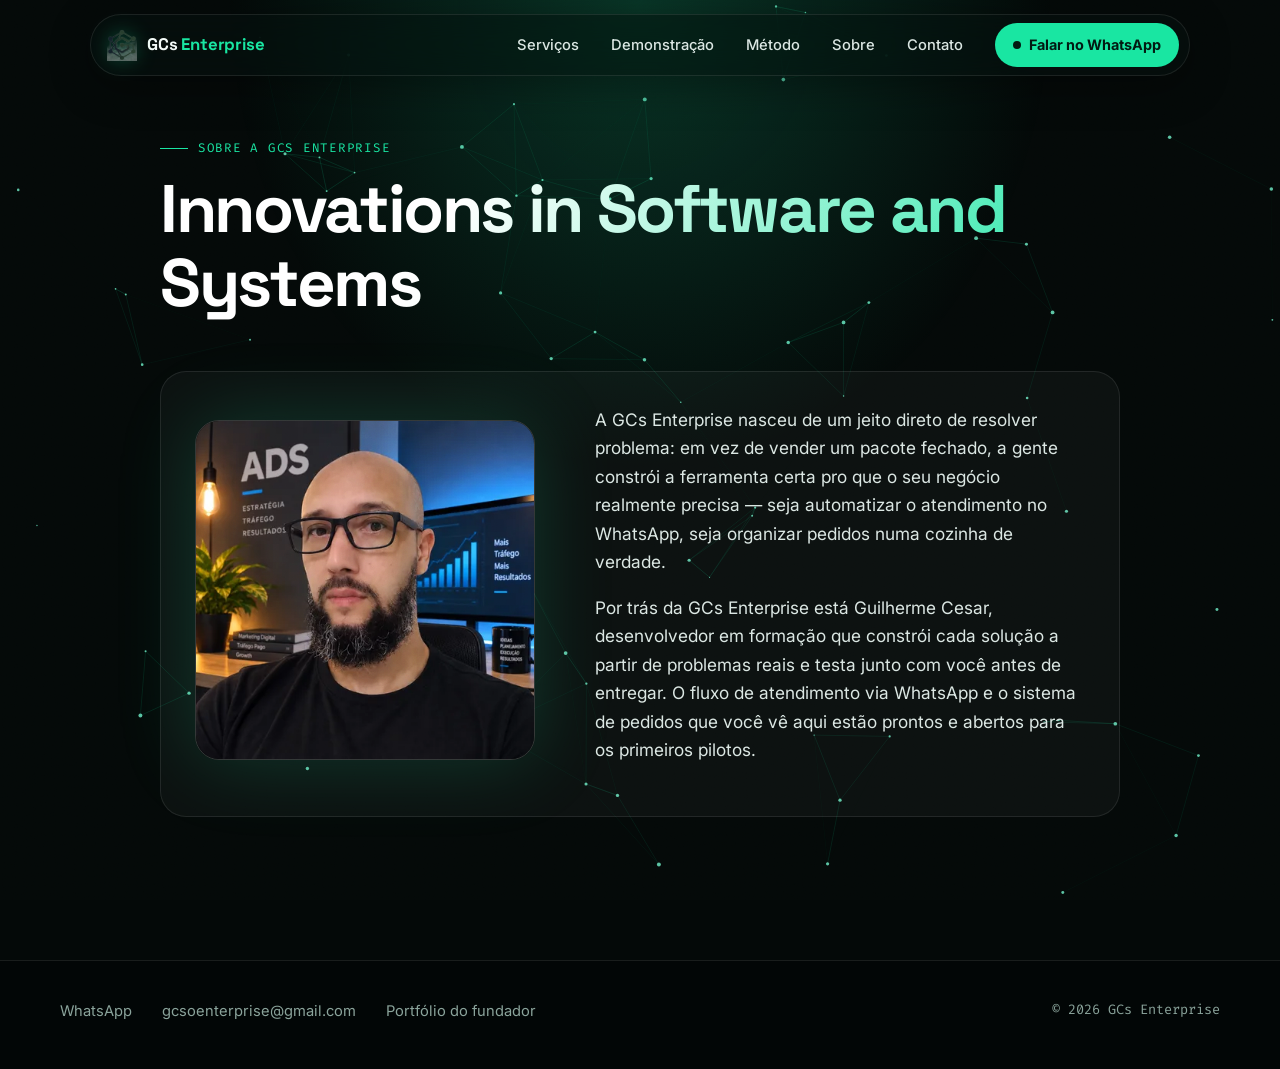
==== commit 132b23f2: "Varredura de textos (remove sugestoes de casos reais) e botao fixo de WhatsApp no mobile Co-Authored" ====
--- a/sobre.html
+++ b/sobre.html
@@ -30,7 +30,7 @@
       </a>
       <nav class="main-nav" id="mainNav" aria-label="Principal">
         <a href="index.html#servicos">Serviços</a>
-        <a href="index.html#cases">Cases</a>
+        <a href="index.html#cases">Demonstração</a>
         <a href="index.html#metodo">Método</a>
         <a href="sobre.html">Sobre</a>
         <a href="index.html#contato">Contato</a>
@@ -61,10 +61,10 @@
           pedidos numa cozinha de verdade.
         </p>
         <p>
-          Por trás da GCs Enterprise está Guilherme Cesar, desenvolvedor que testa cada
-          solução em cenários reais antes de oferecer pra você. Nada de protótipo de
-          vitrine: o fluxo de atendimento via WhatsApp e o sistema de pedidos que você vê
-          aqui já rodaram (ou estão prestes a rodar) em negócios de verdade.
+          Por trás da GCs Enterprise está Guilherme Cesar, desenvolvedor em formação que
+          constrói cada solução a partir de problemas reais e testa junto com você antes de
+          entregar. O fluxo de atendimento via WhatsApp e o sistema de pedidos que você vê
+          aqui estão prontos e abertos para os primeiros pilotos.
         </p>
       </div>
     </section>
--- a/style.css
+++ b/style.css
@@ -313,7 +313,7 @@
    -------------------------------------------------------------------------- */
 main.container { padding-top: 130px; }
 main.container::before { content: ""; position: absolute; left: 50%; top: 0; translate: -50% 0; width: min(900px, 100vw); height: 520px; background: radial-gradient(ellipse at 50% 0%, rgba(25, 230, 162, 0.2), transparent 65%); z-index: -1; pointer-events: none; }
-main.container { max-width: 960px; }
+main.container { max-width: 960px; padding-bottom: 40px; }
 .breadcrumb { display: inline-flex; align-items: center; gap: 8px; color: var(--muted); font-family: var(--mono); font-size: 0.82rem; margin-bottom: 30px; padding: 7px 14px; border: 1px solid var(--line); border-radius: 999px; background: var(--panel); transition: color 0.25s, border-color 0.25s, transform 0.25s var(--ease); }
 .breadcrumb:hover { color: var(--em); border-color: rgba(25, 230, 162, 0.4); transform: translateX(-4px); }
 .case-header { margin-bottom: 38px; }
@@ -388,3 +388,25 @@
 /* inner-page hero (sobre) */
 main.container > .hero { min-height: 0; display: block; padding: 0 0 30px; }
 main.container > .hero .eyebrow { margin-bottom: 14px; }
+
+/* ROI calculator */
+.roi { display: grid; grid-template-columns: 1.1fr 0.9fr; gap: 0; border-radius: 28px; overflow: hidden; border: 1px solid var(--line-2); background: var(--panel); }
+.roi-inputs { padding: clamp(24px, 4vw, 44px); }
+.roi-inputs label { display: flex; justify-content: space-between; gap: 12px; margin: 22px 0 8px; color: var(--text); font-weight: 500; }
+.roi-inputs label:first-child { margin-top: 0; }
+.roi-inputs label b { font-family: var(--mono); font-weight: 500; color: var(--em); white-space: nowrap; }
+.roi-inputs input[type=range] { width: 100%; accent-color: var(--em); height: 24px; }
+.roi-out { padding: clamp(24px, 4vw, 44px); background: radial-gradient(ellipse at 70% 0%, rgba(25, 230, 162, 0.2), transparent 65%), rgba(0, 0, 0, 0.25); border-left: 1px solid var(--line); display: flex; flex-direction: column; justify-content: center; }
+.roi-label { font-family: var(--mono); font-size: 0.76rem; letter-spacing: 0.12em; text-transform: uppercase; color: var(--muted); margin: 0 0 4px; }
+.roi-big { font-family: var(--display); font-weight: 700; font-size: clamp(2.4rem, 5vw, 3.8rem); line-height: 1.05; letter-spacing: -0.04em; color: var(--heading); margin: 0 0 22px; }
+.roi-big small { font-size: 0.4em; color: var(--muted); letter-spacing: 0; font-weight: 500; -webkit-text-fill-color: var(--muted); }
+.roi-note { font-size: 0.78rem; color: var(--muted); margin: 16px 0 0; line-height: 1.5; }
+@media (max-width: 820px) { .roi { grid-template-columns: 1fr; } .roi-out { border-left: 0; border-top: 1px solid var(--line); } }
+
+/* floating WhatsApp button (mobile) */
+.wa-fab { position: fixed; right: 16px; bottom: calc(16px + env(safe-area-inset-bottom, 0px)); z-index: 110; display: none; align-items: center; gap: 10px; padding: 14px 18px 14px 14px; border-radius: 999px; background: #25d366; color: #04210f; font-weight: 700; font-size: 0.95rem; box-shadow: 0 12px 34px rgba(37, 211, 102, 0.45), 0 4px 14px rgba(0, 0, 0, 0.5); transform: translateY(30px) scale(0.9); opacity: 0; pointer-events: none; transition: transform 0.4s var(--ease), opacity 0.3s; }
+.wa-fab svg { width: 26px; height: 26px; flex: none; }
+.wa-fab.show { transform: none; opacity: 1; pointer-events: auto; }
+.wa-fab.show::before { content: ""; position: absolute; inset: 0; border-radius: inherit; box-shadow: 0 0 0 0 rgba(37, 211, 102, 0.55); animation: fabPing 2.4s infinite; }
+@keyframes fabPing { 70% { box-shadow: 0 0 0 16px rgba(37, 211, 102, 0); } 100% { box-shadow: 0 0 0 0 rgba(37, 211, 102, 0); } }
+@media (max-width: 820px) { .wa-fab { display: inline-flex; } }
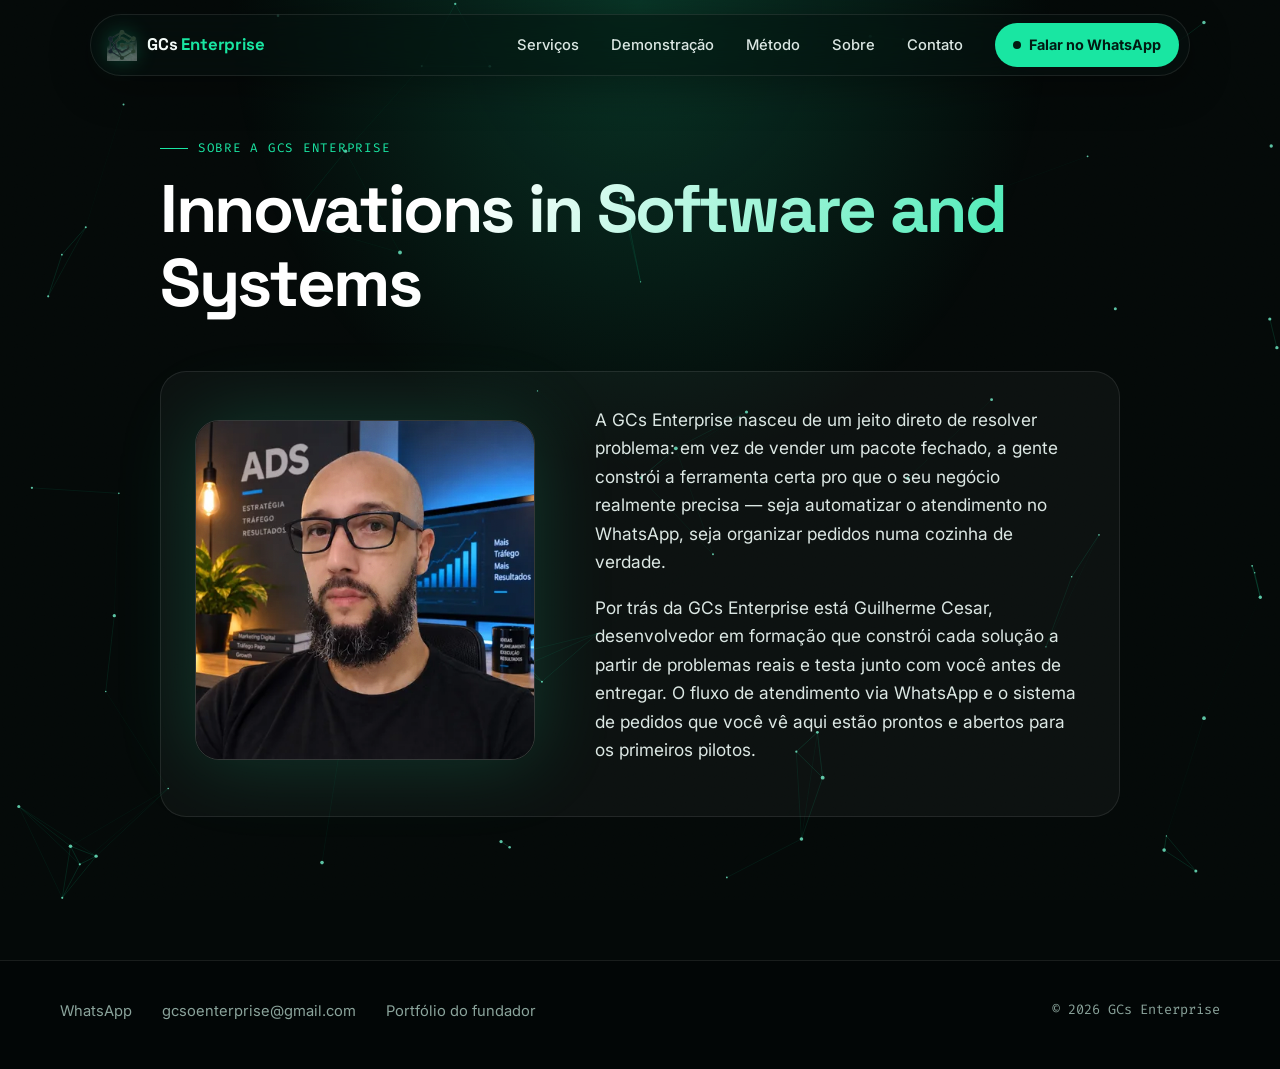
==== commit 43d111a9: "Integrate Google Analytics tracking script Added Google Analytics tracking script to the page." ====
--- a/sobre.html
+++ b/sobre.html
@@ -1,6 +1,14 @@
 <!DOCTYPE html>
 <html lang="pt-BR">
 <head>
+  <!-- Google tag (gtag.js) -->
+  <script async src="https://www.googletagmanager.com/gtag/js?id=G-BYTDQNM6GY"></script>
+  <script>
+  window.dataLayer = window.dataLayer || [];
+  function gtag(){dataLayer.push(arguments);}
+  gtag('js', new Date());
+  gtag('config', 'G-BYTDQNM6GY');
+  </script>
   <meta charset="UTF-8">
   <meta name="viewport" content="width=device-width, initial-scale=1.0">
   <meta name="description" content="Sobre a GCs Enterprise: software e automação sob medida, feitos por quem testa em negócios reais.">
